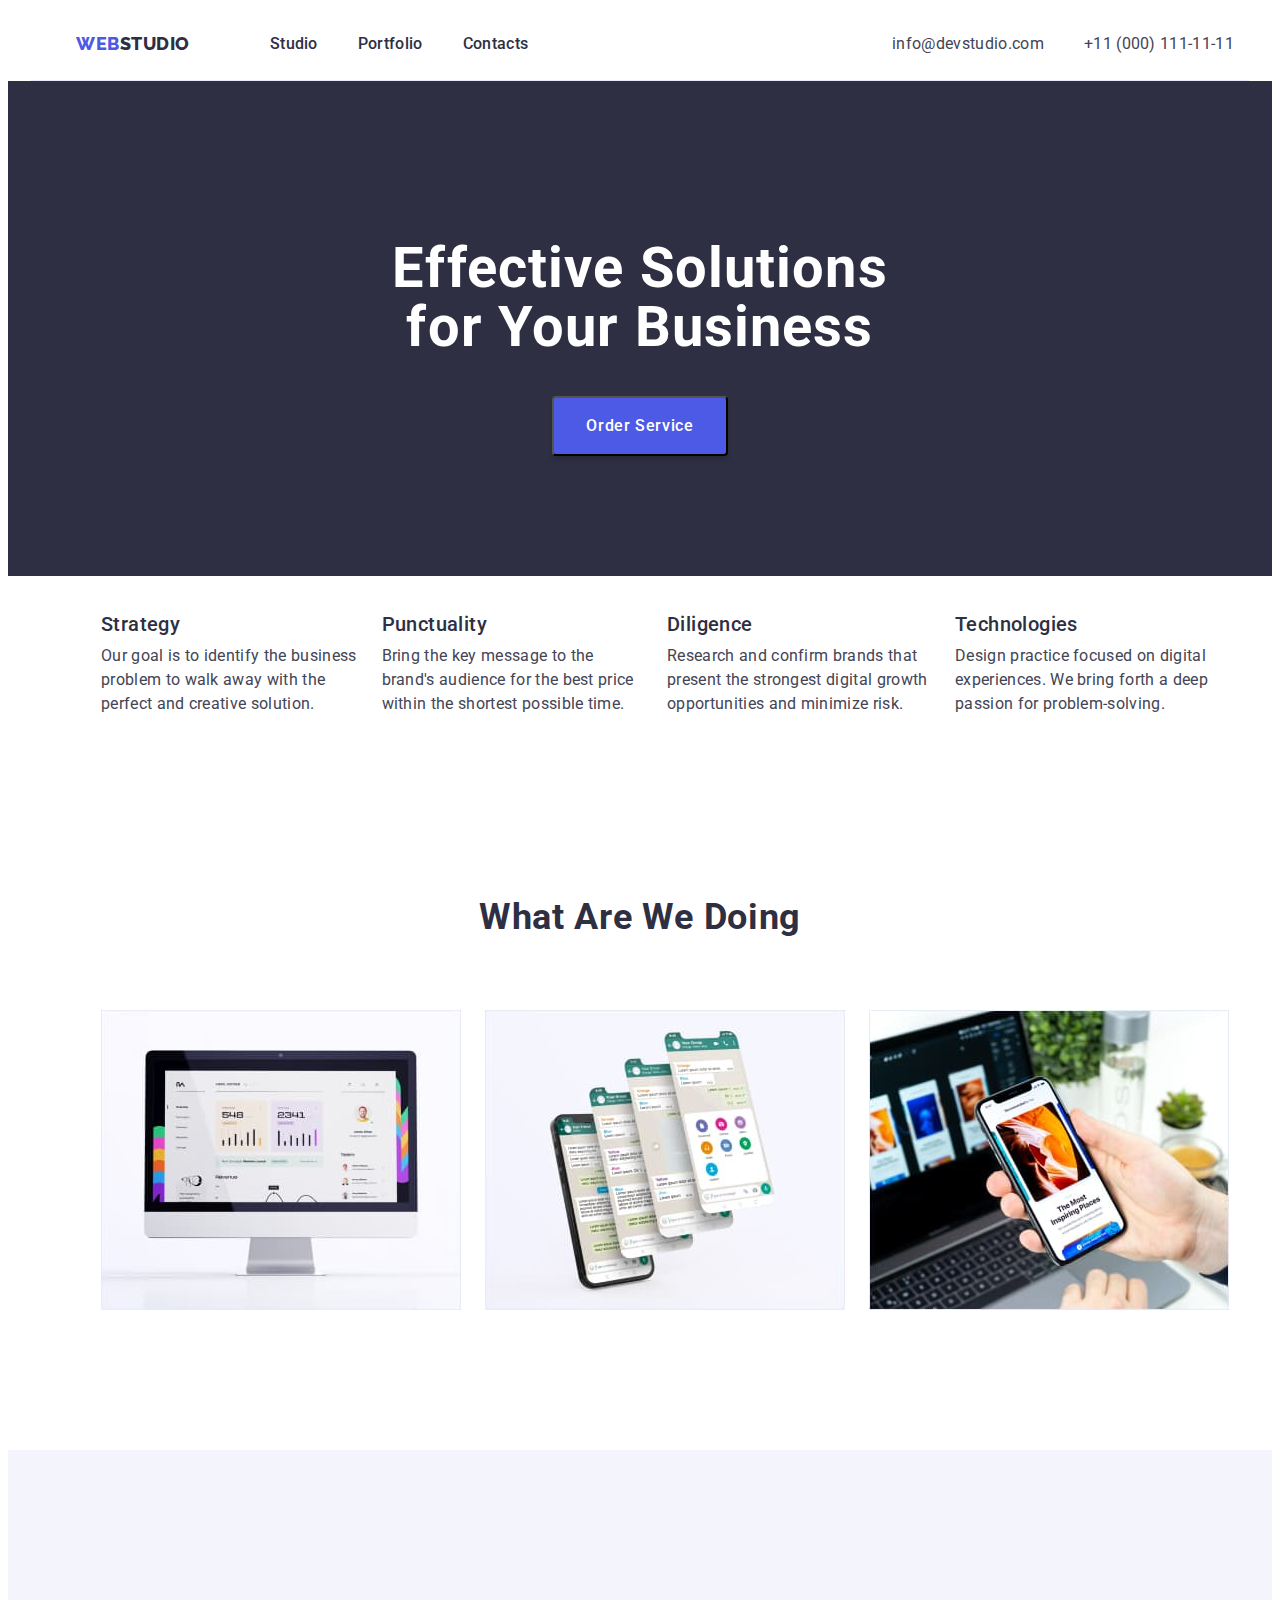
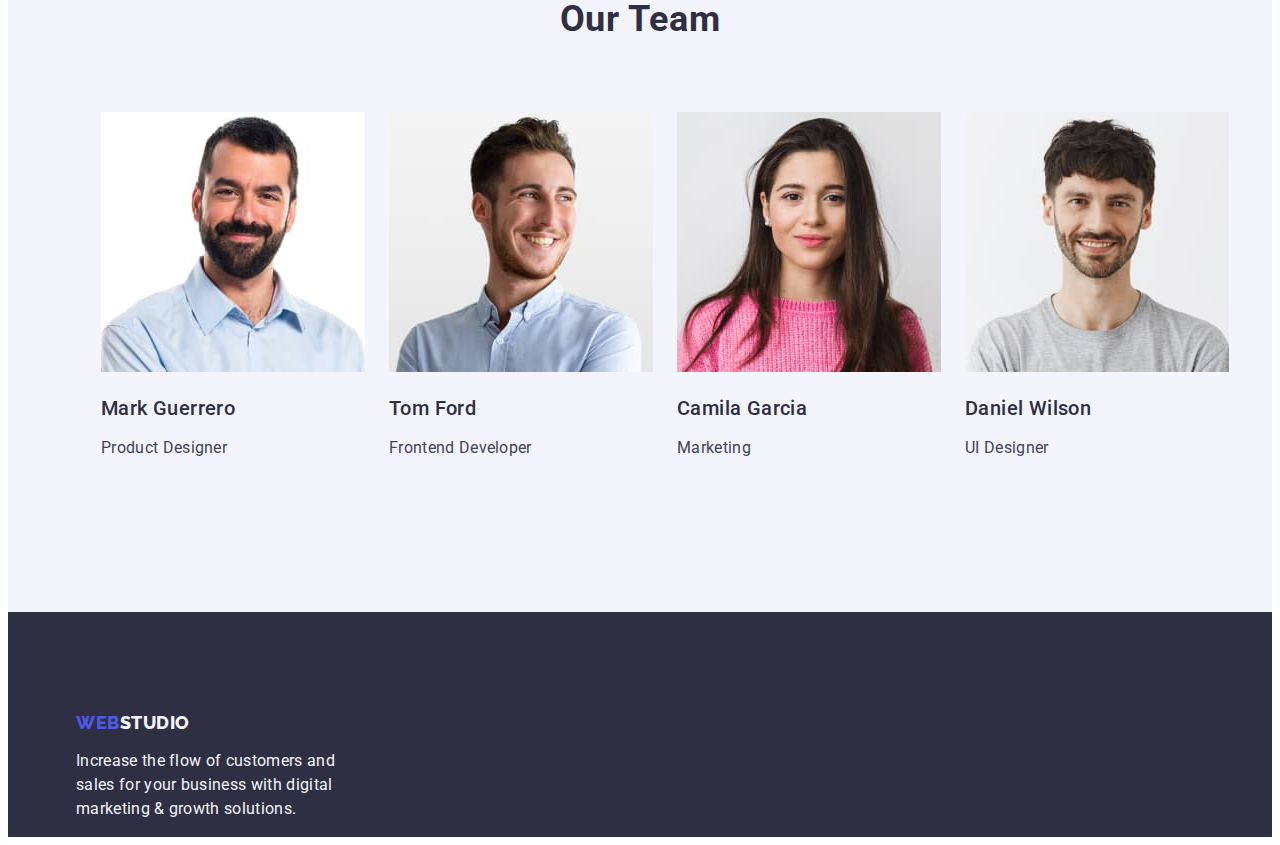
==== index.html @ c5f3b1f4 "Update" ====
<!DOCTYPE html>
<html lang="en">
  <head>
    <meta charset="UTF-8" />
    <meta name="viewport" content="width=device-width, initial-scale=1.0" />
    <link rel="stylesheet" href="./css/styles.css" />
    <link rel="preconnect" href="https://fonts.googleapis.com" />
    <link rel="preconnect" href="https://fonts.gstatic.com" crossorigin />
    <link
      href="https://fonts.googleapis.com/css2?family=Raleway:wght@800&family=Roboto:wght@400;500;700;900&display=swap"
      rel="stylesheet"
    />
    <link
      rel="stylesheet"
      href="https://cdnjs.cloudflare.com/ajax/libs/modern-normalize/2.0.0/modern-normalize.css"
      integrity="sha512-gA2Bvu0/hw4oj0Lp8ZHjK+o3S4BE5m8d/wNVy6ktKLhHKPpWLQwv9ixzuWirWOakoJqlBdePq2NhoCaUOQ5npQ=="
      crossorigin="anonymous"
      referrerpolicy="no-referrer"
    />
    <title>Document</title>
  </head>
  <body>
    <header>
      <div class="container first-area">
        <div class="part-navlinks">
          <a class="logo" href="./index.html"
            >WEB<span class="logo-part">STUDIO</span></a
          >
          <nav>
            <ul class="navlinks-list">
              <li class="navlinks-items-list">
                <a class="navlinks" href="./index.html">Studio</a>
              </li>
              <li class="navlinks-items-list">
                <a class="navlinks" href="./portfolio.html">Portfolio</a>
              </li>
              <li class="navlinks-items-list">
                <a class="navlinks" href="#">Contacts</a>
              </li>
            </ul>
          </nav>
        </div>
        <div class="part-contact-links">
          <ul class="contacts-list">
            <li>
              <a class="contacts" href="mailto:info@devstudio.com"
                >info@devstudio.com</a
              >
            </li>
            <li>
              <a class="contacts" href="tel:+11(000)111-11-11"
                >+11 (000) 111-11-11</a
              >
            </li>
          </ul>
        </div>
      </div>
    </header>
    <main>
      <section class="first-section section">
        <div class="container button-container">
          <h1 class="first-heading">Effective Solutions for Your Business</h1>
          <button type="button" class="order">Order Service</button>
        </div>
      </section>
      <section>
        <div class="container">
          <ul class="block-description">
            <li class="description-item">
              <h3 class="third-heading">Strategy</h3>
              <p class="description">
                Our goal is to identify the business problem to walk away with
                the perfect and creative solution.
              </p>
            </li>
            <li class="description-item">
              <h3 class="third-heading">Punctuality</h3>
              <p class="description">
                Bring the key message to the brand's audience for the best price
                within the shortest possible time.
              </p>
            </li>
            <li class="description-item">
              <h3 class="third-heading">Diligence</h3>
              <p class="description">
                Research and confirm brands that present the strongest digital
                growth opportunities and minimize risk.
              </p>
            </li>
            <li class="description-item">
              <h3 class="third-heading">Technologies</h3>
              <p class="description">
                Design practice focused on digital experiences. We bring forth a
                deep passion for problem-solving.
              </p>
            </li>
          </ul>
        </div>
      </section>
      <section class="second-section section">
        <div class="container">
          <h2 class="second-heading">What are we doing</h2>
          <ul class="images-section">
            <li class="images-section-item">
              <img
                src="./images/img1.jpg"
                width="360"
                height="300"
                alt="Monitor, display screen"
              />
            </li>
            <li class="images-section-item">
              <img
                src="./images/img2.jpg"
                width="360"
                height="300"
                alt="Aplication on the phone"
              />
            </li>
            <li class="images-section-item">
              <img
                src="./images/img3.jpg"
                width="360"
                height="300"
                alt="Working with laptop and phone"
              />
            </li>
          </ul>
        </div>
      </section>
      <section class="third-section section">
        <div class="container">
          <h2 class="second-heading">Our Team</h2>
          <ul class="images-section">
            <li class="images-section-item2">
              <img
                src="./images/img4.jpg"
                width="264"
                height="260"
                alt="Mark Guerrero Product Designer"
              />
              <h3 class="third-heading">Mark Guerrero</h3>
              <p class="job-position">Product Designer</p>
            </li>
            <li class="images-section-item2">
              <img
                src="./images/img5.jpg"
                width="264"
                height="260"
                alt="Tom Ford Frontend Developer"
              />
              <h3 class="third-heading">Tom Ford</h3>
              <p class="job-position">Frontend Developer</p>
            </li>
            <li class="images-section-item2">
              <img
                src="./images/img6.jpg"
                width="264"
                height="260"
                alt="Camila Garcia Marketing"
              />
              <h3 class="third-heading">Camila Garcia</h3>
              <p class="job-position">Marketing</p>
            </li>
            <li class="images-section-item2">
              <img
                src="./images/img7.jpg"
                width="264"
                height="260"
                alt="Daniel Wilson UI Designer"
              />
              <h3 class="third-heading">Daniel Wilson</h3>
              <p class="job-position">UI Designer</p>
              <p></p>
            </li>
          </ul>
        </div>
      </section>
    </main>
    <footer class="down">
      <div class="container footer-container">
        <a class="logo" href="./index.html"
          >WEB<span class="logo-down">STUDIO</span></a
        >
        <p class="credo">
          Increase the flow of customers and sales for your business with
          digital marketing & growth solutions.
        </p>
      </div>
    </footer>
  </body>
</html>
---- css/styles.css ----
:root {
  --iris: #4d5ae5;
  --cloud: #f4f4fd;
  --cornflover: #e7e9fc;
  --ocean: #404bbf;
  --slate: #434455;
  --navyblue: #2e2f42;
  --white: #fff;
}
body {
  font-family: Roboto, sans-serif;
  color: var(--navyblue, #2e2f42);
  font-weight: 400;
}
.container {
  max-width: 1158px;
  margin-inline: auto;
  padding-inline: 15px;
}
.section {
  padding-top: 120px;
  padding-bottom: 120px;
}
.credo {
  color: var(--cloud, #f4f4fd);
  font-size: 16px;
  line-height: 1.5;
  letter-spacing: 0.32px;
  background-color: var(--navyblue, #2e2f42);
}
.filtr {
  font-weight: 500;
  font-size: 16px;
  letter-spacing: 0.64px;
  line-height: 1.5;
  font-style: normal;
  color: var(--iris, #4d5ae5);
  text-align: center;
  background-color: var(--cloud, #f4f4fd);
  border-radius: 4px;
  border: 1px solid var(--cornflover, #e7e9fc);
  text-align: center;
  font-family: inherit;
}
.filtr:hover,
.filtr:focus {
  font-weight: 500;
  font-size: 16px;
  letter-spacing: 0.64px;
  line-height: 1.5;
  font-style: normal;
  color: var(--white, #fff);
  text-align: center;
  background-color: var(--ocean, #404bbf);
  border-radius: 4px;
  border: 1px solid var(--cornflover, #e7e9fc);
  text-align: center;
}
.contacts {
  font-size: 16px;
  font-style: normal;
  line-height: 1.5;
  letter-spacing: 0.32px;
  color: var(--slate, #434455);
  text-decoration: none;
  justify-content: space-between;
}
.contacts:hover,
.contacts:focus {
  color: var(--ocean, #404bbf);
}
.logo {
  font-family: Raleway, sans-serif;
  font-weight: 800;
  text-decoration: none;
  font-style: normal;
  line-height: 1.116;
  letter-spacing: 0.54px;
  text-transform: uppercase;
  font-size: 18px;
  color: var(--iris, #4d5ae5);
  margin-left: 0px;
}
.logo:hover,
.logo:focus {
  color: var(--iris, #4d5ae5);
}
.navlinks {
  font-size: 16px;
  font-style: normal;
  font-weight: 500;
  line-height: 1.5;
  letter-spacing: 0.32px;
  text-decoration: none;
  color: var(--navyblue, #2e2f42);
  padding-top: 24px;
  padding-bottom: 24px;
}
.navlinks:hover,
.navlinks:focus {
  color: var(--iris, #4d5ae5);
}
.main-links {
  text-decoration: none;
}
.description,
.job-position,
.section1 {
  font-size: 16px;
  line-height: 1.5;
  letter-spacing: 0.32px;
  color: var(--slate, #434455);
}
.description {
  margin-top: 0px;
}
.order {
  background-color: var(--iris, #4d5ae5);
  color: var(--white, #fff);
  font-family: Roboto;
  font-size: 16px;
  font-style: normal;
  font-weight: 500;
  line-height: 1.5;
  letter-spacing: 0.64px;
  padding: 16px 32px;
  border-radius: 4px;
  box-shadow: 0px 4px 4px 0px rgba(0, 0, 0, 0.15);
  gap: 10px;
}
.order:hover {
  background-color: var(--ocean, #404bbf);
}
.third-heading {
  font-size: 20px;
  font-style: normal;
  font-weight: 500;
  line-height: 1.2;
  letter-spacing: 0.4px;
  /*hejka, w Figmie mamy headery nych kart wpisane jako Header 3 czy musimy to zmienić?*/
  color: var(--navyblue, #2e2f42);
  margin-bottom: 0px;
}
.second-heading {
  font-size: 36px;
  font-style: normal;
  font-weight: 700;
  line-height: 1.11;
  letter-spacing: 0.72px;
  text-transform: capitalize;
  display: flex;
  justify-content: center;
  margin-bottom: 72px;
}
.first-heading {
  color: var(--white, #fff);
  font-size: 56px;
  font-style: normal;
  font-weight: 700;
  line-height: 1.07;
  letter-spacing: 0.02em;
}
button {
  cursor: pointer;
}
.logo-part {
  color: var(--navyblue, #2e2f42);
}
.logo-down {
  color: var(--cloud, #f4f4fd);
}
.logo-part:hover,
.logo-part:focus,
.logo-down:hover,
.logo-down:focus {
  color: var(--iris, #4d5ae5);
}

.first-section {
  background-color: var(--navyblue, #2e2f42);
}
.second-section {
  background-color: var(--white, #fff);
}
.third-section {
  background-color: var(--cloud, #f4f4fd);
}
.down {
  background-color: var(--navyblue, #2e2f42);
}
.paragrafs {
  color: var(--slate, #434455);
  font-family: inherit;
  font-size: 16px;
  font-style: normal;
  font-weight: inherit;
  line-height: 1.5;
  letter-spacing: 0.32px;
}
.first-area {
  height: 72px;
  border-bottom: 1px solid var(--cornflower, #e7e9fc);
  background: var(--white, #fff);
  display: flex;
  justify-content: space-between;
  padding-left: 45px;
}
ul {
  list-style: none;
  display: flex;
  flex-wrap: wrap;
}
.part-navlinks,
.part-contact-links {
  display: flex;
  align-items: center;
}

.navlinks-list {
}

.navlinks:first-child {
  margin-left: 76px;
  margin-right: 40px;
}
.navlinks:last-child {
  margin-left: 40px;
  margin-right: auto;
}
.contacts:last-child {
  margin-left: 40px;
  margin-right: 0px;
}
.button-container {
  display: flex;
  flex-wrap: wrap;
  flex-direction: column;
  align-items: center;
  justify-content: center;
}
.first-heading {
  max-width: 496px;
  text-align: center;
}
.description-item {
  max-width: 264px;
  display: flex;
  flex-direction: column;
  gap: 8px;
}
.block-description {
  column-gap: 24px;
  flex-wrap: nowrap;
}
.block-description:first-child {
  margin-left: 0px;
}
.block-description:last-child {
  margin-right: 0px;
}
.images-section {
  display: flex;
  flex-wrap: nowrap;
}
.images-section-item:first-child {
  margin-left: 0px;
  margin-right: 24px;
}
.images-section-item:last-child {
  margin-right: 0px;
  margin-left: 24px;
}
.third-section > .second-heading {
  display: flex;
  justify-content: center;
}
.images-section2 {
  display: flex;
  flex-wrap: nowrap;
  row-gap: 24px;
  align-items: center;
  flex-direction: row;
}
.images-section-item2 {
  flex-basis: calc((100%-24px) / 3);
}
.images-section-item2:first-child {
  margin-left: 0px;
  margin-right: 24px;
}
.images-section-item2:nth-child(3) {
  margin-left: 24px;
}
.images-section-item2:last-child {
  margin-right: 0px;
  margin-left: 24px;
}
.footer-container {
  display: flex;
  flex-direction: column;
  justify-content: flex-start;
  padding-left: 45px;
}
.footer-container > .logo {
  margin-top: 101.5px;
  gap: 17.5px;
}
.footer-container > .credo {
  max-width: 264px;
}
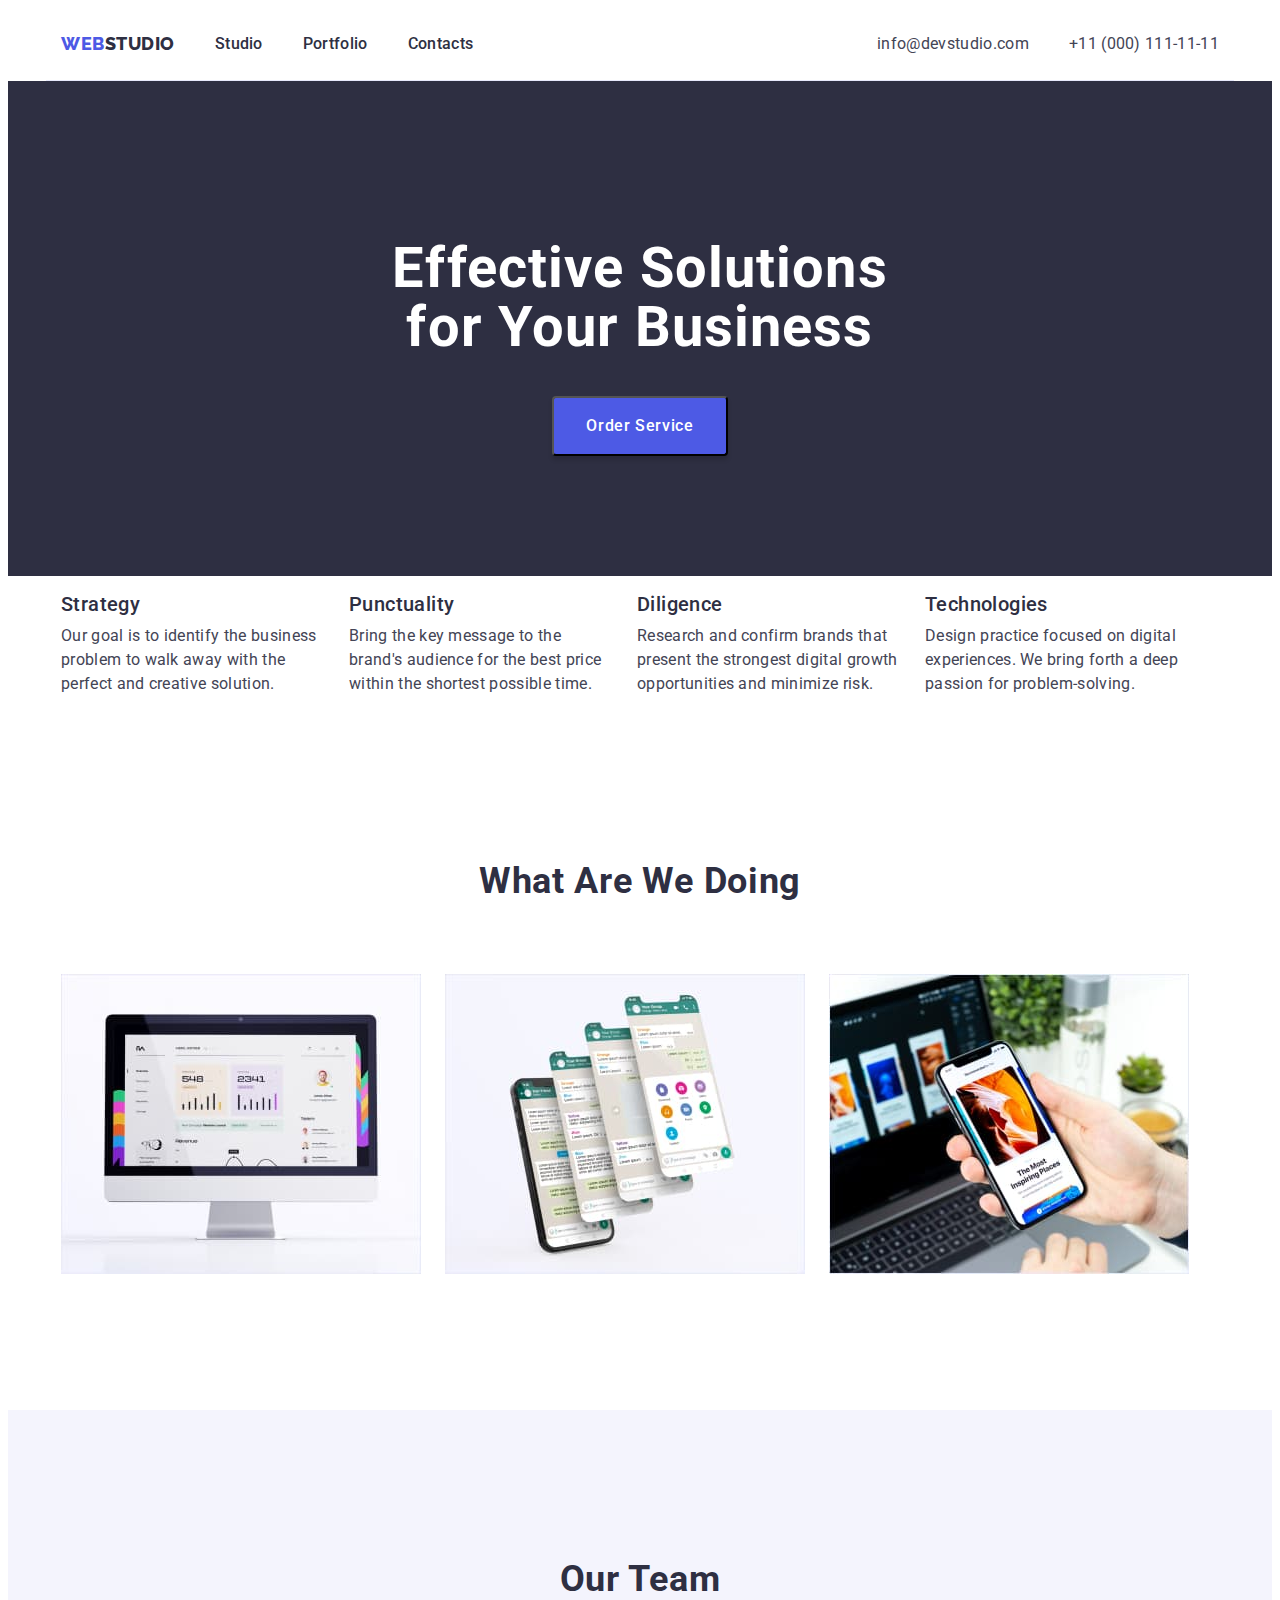
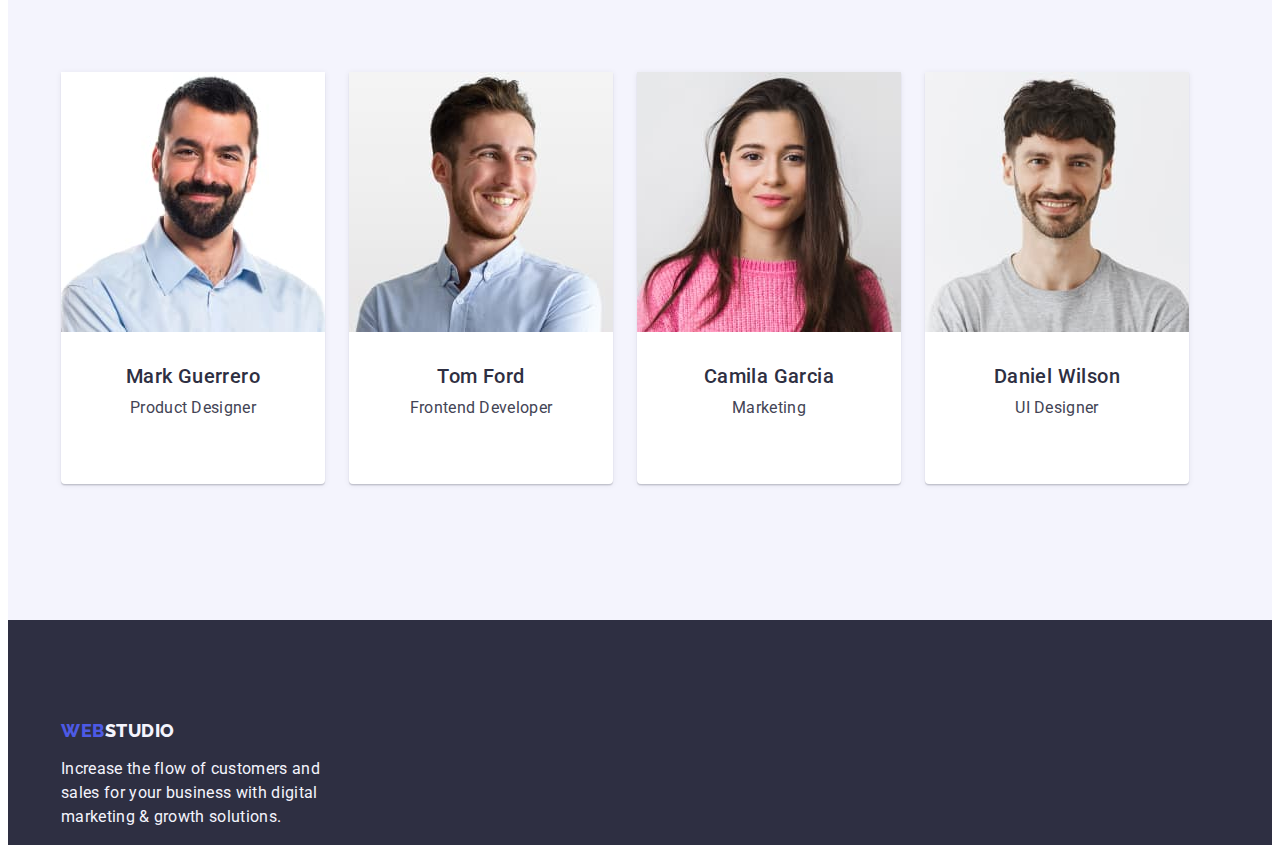
==== commit 45b29a7c: "Update testing" ====
--- a/index.html
+++ b/index.html
@@ -139,8 +139,10 @@
                 height="260"
                 alt="Mark Guerrero Product Designer"
               />
-              <h3 class="third-heading">Mark Guerrero</h3>
-              <p class="job-position">Product Designer</p>
+              <div class="down-description">
+                <h3 class="third-heading">Mark Guerrero</h3>
+                <p class="job-position">Product Designer</p>
+              </div>
             </li>
             <li class="images-section-item2">
               <img
@@ -149,8 +151,10 @@
                 height="260"
                 alt="Tom Ford Frontend Developer"
               />
-              <h3 class="third-heading">Tom Ford</h3>
-              <p class="job-position">Frontend Developer</p>
+              <div class="down-description">
+                <h3 class="third-heading">Tom Ford</h3>
+                <p class="job-position">Frontend Developer</p>
+              </div>
             </li>
             <li class="images-section-item2">
               <img
@@ -159,8 +163,10 @@
                 height="260"
                 alt="Camila Garcia Marketing"
               />
-              <h3 class="third-heading">Camila Garcia</h3>
-              <p class="job-position">Marketing</p>
+              <div class="down-description">
+                <h3 class="third-heading">Camila Garcia</h3>
+                <p class="job-position">Marketing</p>
+              </div>
             </li>
             <li class="images-section-item2">
               <img
@@ -169,8 +175,10 @@
                 height="260"
                 alt="Daniel Wilson UI Designer"
               />
-              <h3 class="third-heading">Daniel Wilson</h3>
-              <p class="job-position">UI Designer</p>
+              <div class="down-description">
+                <h3 class="third-heading">Daniel Wilson</h3>
+                <p class="job-position">UI Designer</p>
+              </div>
               <p></p>
             </li>
           </ul>
--- a/css/styles.css
+++ b/css/styles.css
@@ -41,6 +41,18 @@
   border: 1px solid var(--cornflover, #e7e9fc);
   text-align: center;
   font-family: inherit;
+  border-radius: 4px;
+  padding: 12px 24px;
+  margin-inline: 24px;
+}
+.filtr-list {
+  margin-bottom: 72px;
+}
+.filtr-list:first-child {
+  margin-left: 0px;
+}
+.filtr-list:last-child {
+  margin-right: 0px;
 }
 .filtr:hover,
 .filtr:focus {
@@ -102,6 +114,7 @@
 }
 .main-links {
   text-decoration: none;
+  max-width: 360px;
 }
 .description,
 .job-position,
@@ -111,8 +124,14 @@
   letter-spacing: 0.32px;
   color: var(--slate, #434455);
 }
+.job-position {
+  margin-top: 0px;
+  margin-bottom: 0px;
+  /*text-align: center;*/
+}
 .description {
   margin-top: 0px;
+  margin-bottom: 0px;
 }
 .order {
   background-color: var(--iris, #4d5ae5);
@@ -140,6 +159,8 @@
   /*hejka, w Figmie mamy headery nych kart wpisane jako Header 3 czy musimy to zmienić?*/
   color: var(--navyblue, #2e2f42);
   margin-bottom: 0px;
+  margin-top: 0px;
+  /*text-align: center;*/
 }
 .second-heading {
   font-size: 36px;
@@ -203,12 +224,12 @@
   background: var(--white, #fff);
   display: flex;
   justify-content: space-between;
-  padding-left: 45px;
 }
 ul {
   list-style: none;
   display: flex;
   flex-wrap: wrap;
+  padding-inline-start: 0px;
 }
 .part-navlinks,
 .part-contact-links {
@@ -282,7 +303,18 @@
   flex-direction: row;
 }
 .images-section-item2 {
-  flex-basis: calc((100%-24px) / 3);
+  display: flex;
+  flex-direction: column;
+  align-items: center;
+  gap: 32px;
+  padding-top: 0px;
+  justify-content: flex-start;
+  padding-bottom: 0px;
+  border-radius: 0px 0px 4px 4px;
+  background: var(--white, #fff);
+  box-shadow: 0px 2px 1px 0px rgba(46, 47, 66, 0.08),
+    0px 1px 1px 0px rgba(46, 47, 66, 0.16),
+    0px 1px 6px 0px rgba(46, 47, 66, 0.08);
 }
 .images-section-item2:first-child {
   margin-left: 0px;
@@ -299,7 +331,6 @@
   display: flex;
   flex-direction: column;
   justify-content: flex-start;
-  padding-left: 45px;
 }
 .footer-container > .logo {
   margin-top: 101.5px;
@@ -308,3 +339,43 @@
 .footer-container > .credo {
   max-width: 264px;
 }
+.no-visible-header:not(:focus):not(:active) {
+  clip: rect(0 0 0 0);
+  clip-path: inset(100%);
+  height: 1px;
+  overflow: hidden;
+  position: absolute;
+  white-space: nowrap;
+  width: 1px;
+}
+.button-list {
+  display: flex;
+  align-items: flex-start;
+  justify-content: center;
+}
+.main-links-list {
+  display: flex;
+  align-items: flex-start;
+  flex-direction: row;
+  flex-wrap: wrap;
+  column-gap: 24px;
+}
+.main-links-item:nth-child(1n + 3) {
+  margin-left: 0px;
+}
+.main-links-item {
+  flex-basis: calc((100%-24px) / 3);
+}
+.main-links-item:nth-child(-n + 6) {
+  margin-bottom: 48px;
+}
+.down-description {
+  display: flex;
+  flex-direction: column;
+  justify-content: center;
+  align-items: center;
+  gap: 8px;
+}
+img {
+  display: block;
+}
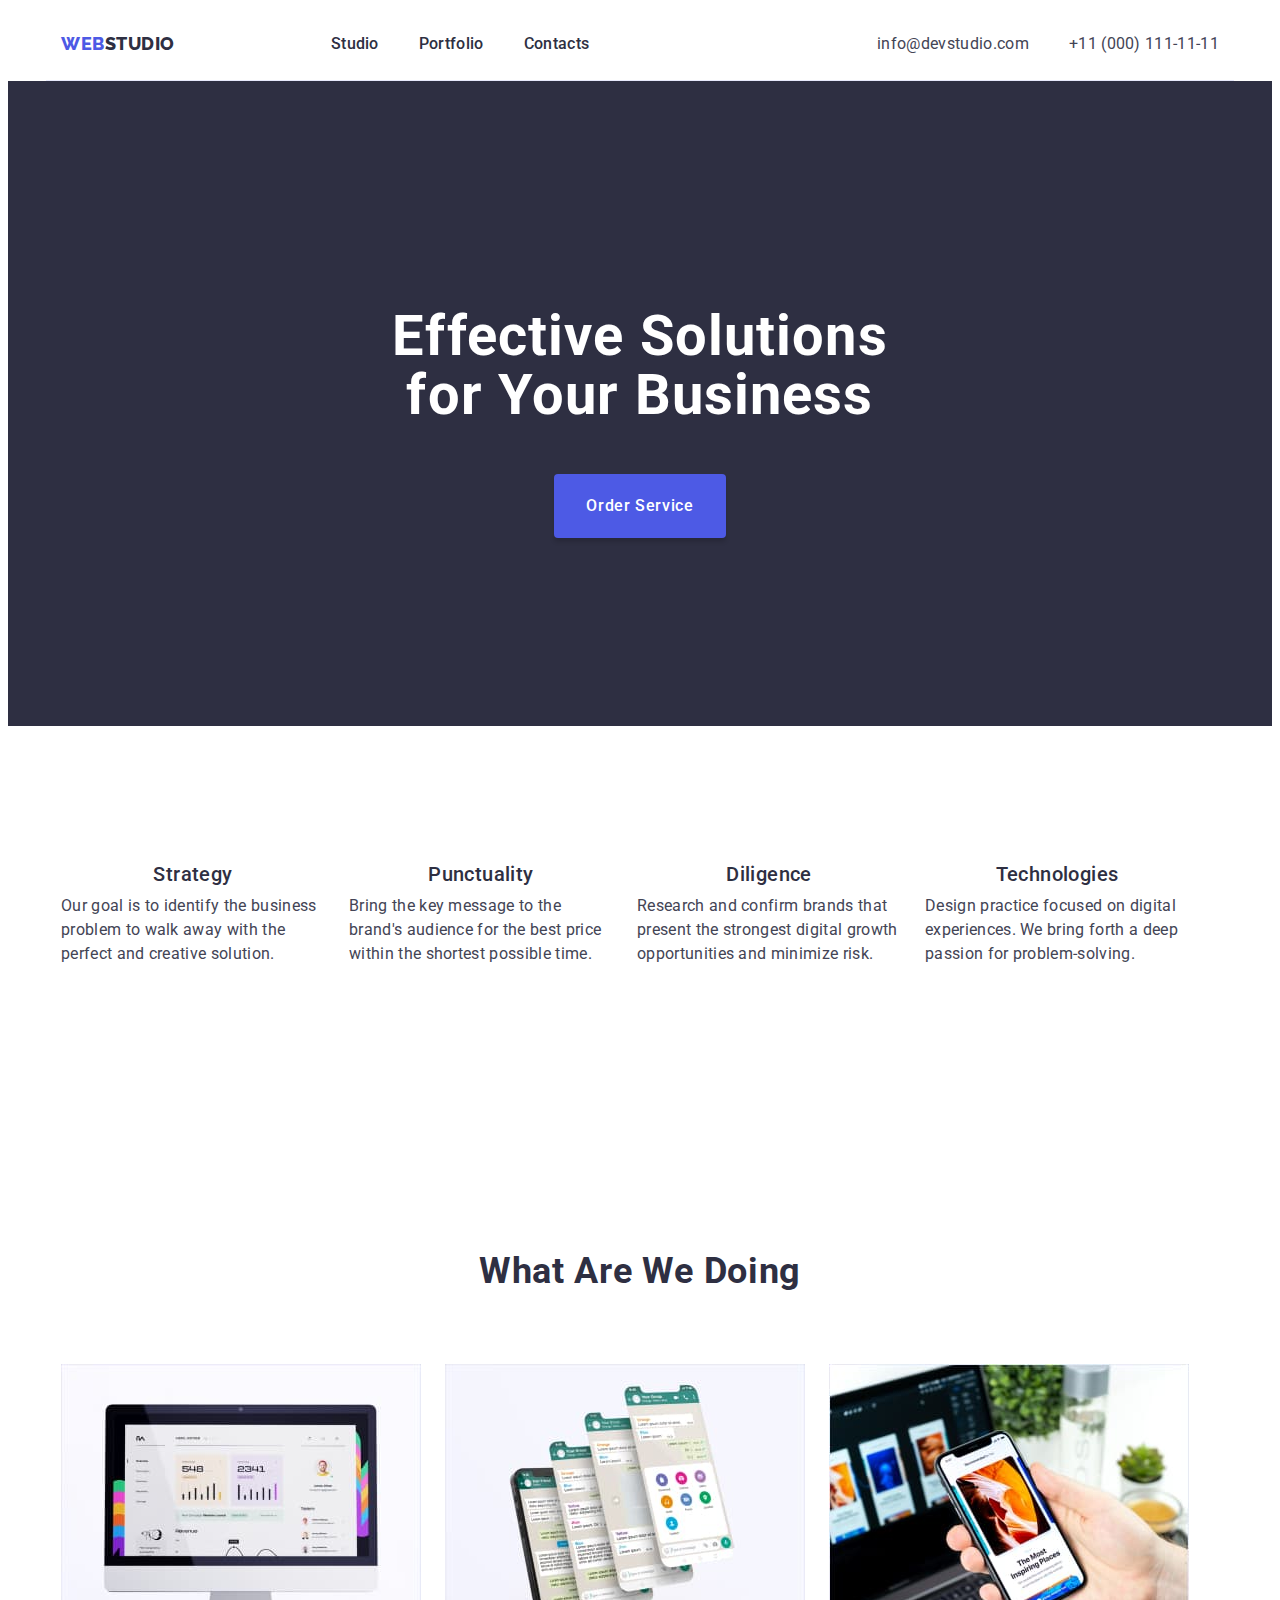
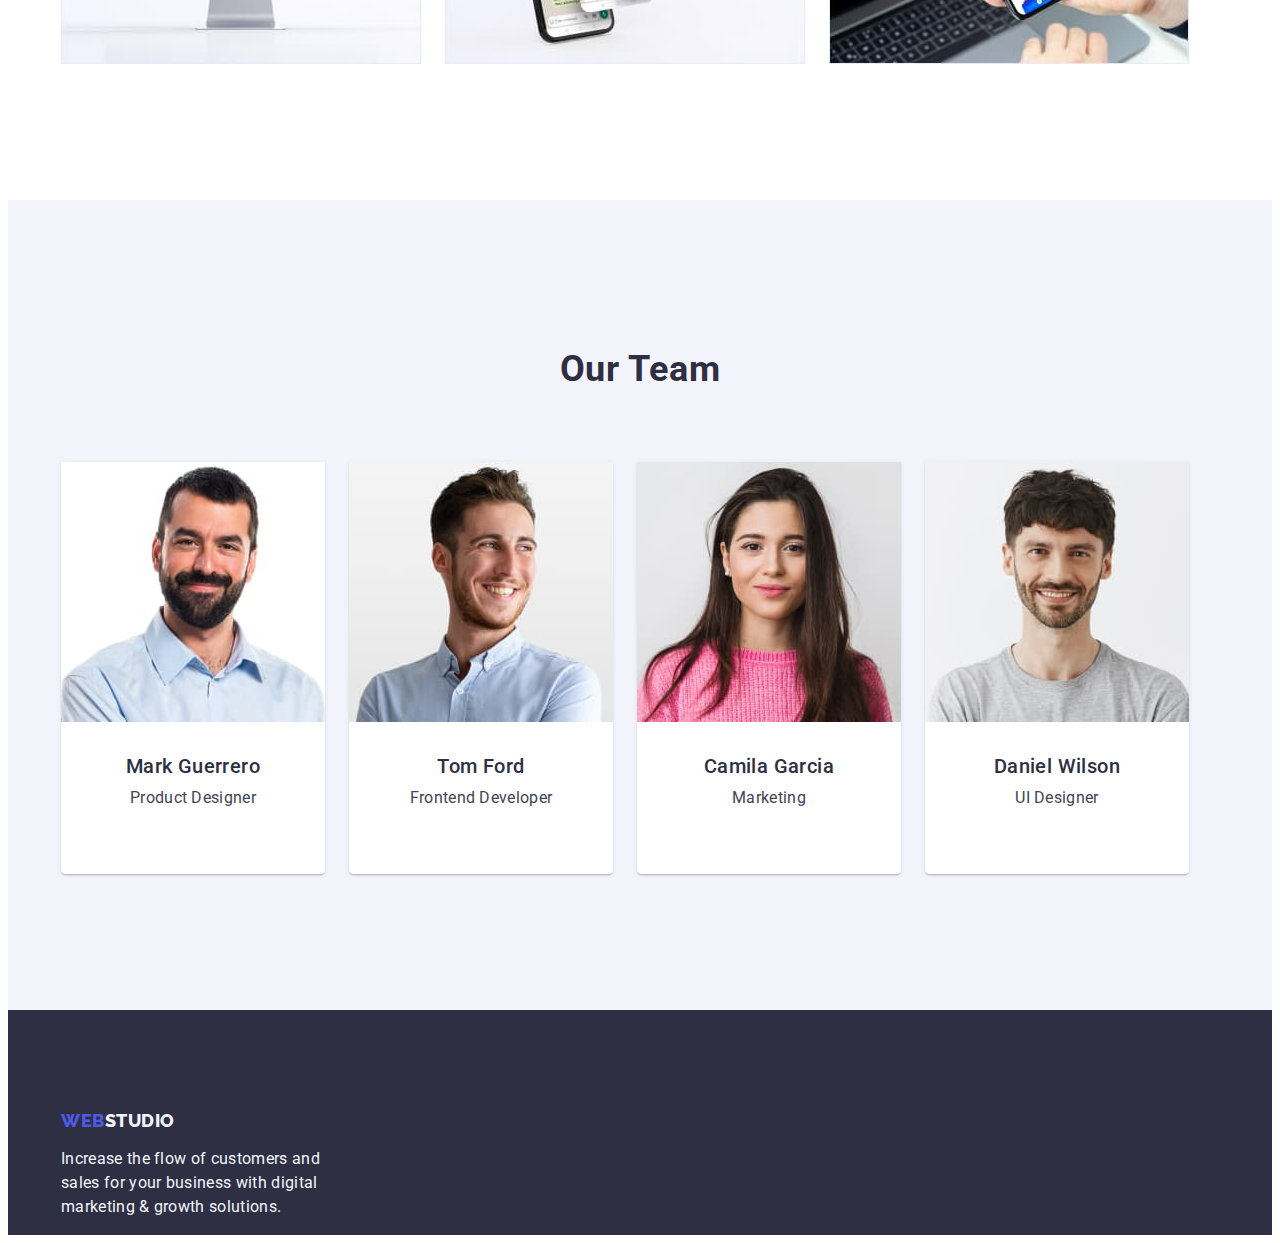
==== commit e99e5e40: "Update 2.0" ====
--- a/index.html
+++ b/index.html
@@ -3,6 +3,13 @@
   <head>
     <meta charset="UTF-8" />
     <meta name="viewport" content="width=device-width, initial-scale=1.0" />
+    <link
+      rel="stylesheet"
+      href="https://cdnjs.cloudflare.com/ajax/libs/modern-normalize/2.0.0/modern-normalize.css"
+      integrity="sha512-gA2Bvu0/hw4oj0Lp8ZHjK+o3S4BE5m8d/wNVy6ktKLhHKPpWLQwv9ixzuWirWOakoJqlBdePq2NhoCaUOQ5npQ=="
+      crossorigin="anonymous"
+      referrerpolicy="no-referrer"
+    />
     <link rel="stylesheet" href="./css/styles.css" />
     <link rel="preconnect" href="https://fonts.googleapis.com" />
     <link rel="preconnect" href="https://fonts.gstatic.com" crossorigin />
@@ -10,23 +17,16 @@
       href="https://fonts.googleapis.com/css2?family=Raleway:wght@800&family=Roboto:wght@400;500;700;900&display=swap"
       rel="stylesheet"
     />
-    <link
-      rel="stylesheet"
-      href="https://cdnjs.cloudflare.com/ajax/libs/modern-normalize/2.0.0/modern-normalize.css"
-      integrity="sha512-gA2Bvu0/hw4oj0Lp8ZHjK+o3S4BE5m8d/wNVy6ktKLhHKPpWLQwv9ixzuWirWOakoJqlBdePq2NhoCaUOQ5npQ=="
-      crossorigin="anonymous"
-      referrerpolicy="no-referrer"
-    />
+
     <title>Document</title>
   </head>
   <body>
-    <header>
-      <div class="container first-area">
-        <div class="part-navlinks">
+    <header class="container top-header">
+        <nav class="part-navlinks">
           <a class="logo" href="./index.html"
             >WEB<span class="logo-part">STUDIO</span></a
           >
-          <nav>
+          <menu class="main-menu">
             <ul class="navlinks-list">
               <li class="navlinks-items-list">
                 <a class="navlinks" href="./index.html">Studio</a>
@@ -38,9 +38,9 @@
                 <a class="navlinks" href="#">Contacts</a>
               </li>
             </ul>
+            </menu>
           </nav>
-        </div>
-        <div class="part-contact-links">
+        <address class="part-contact-links">
           <ul class="contacts-list">
             <li>
               <a class="contacts" href="mailto:info@devstudio.com"
@@ -53,7 +53,7 @@
               >
             </li>
           </ul>
-        </div>
+        </address>
       </div>
     </header>
     <main>
@@ -63,7 +63,7 @@
           <button type="button" class="order">Order Service</button>
         </div>
       </section>
-      <section>
+      <section class="other-section ">
         <div class="container">
           <ul class="block-description">
             <li class="description-item">
@@ -131,7 +131,7 @@
       <section class="third-section section">
         <div class="container">
           <h2 class="second-heading">Our Team</h2>
-          <ul class="images-section">
+          <ul class="job-images-section">
             <li class="images-section-item2">
               <img
                 src="./images/img4.jpg"
--- a/css/styles.css
+++ b/css/styles.css
@@ -92,6 +92,7 @@
   font-size: 18px;
   color: var(--iris, #4d5ae5);
   margin-left: 0px;
+  margin-right: 76px;
 }
 .logo:hover,
 .logo:focus {
@@ -116,6 +117,7 @@
   text-decoration: none;
   max-width: 360px;
 }
+
 .description,
 .job-position,
 .section1 {
@@ -124,10 +126,14 @@
   letter-spacing: 0.32px;
   color: var(--slate, #434455);
 }
+.main-menu {
+  display: flex;
+  gap: 40px;
+}
 .job-position {
   margin-top: 0px;
   margin-bottom: 0px;
-  /*text-align: center;*/
+  text-align: center;
 }
 .description {
   margin-top: 0px;
@@ -141,11 +147,18 @@
   font-style: normal;
   font-weight: 500;
   line-height: 1.5;
+  display: flex;
+  flex-direction: row;
+  flex-wrap: nowrap;
+  justify-content: center;
+  align-items: center;
   letter-spacing: 0.64px;
-  padding: 16px 32px;
+  padding: 32px;
+  border: none;
   border-radius: 4px;
   box-shadow: 0px 4px 4px 0px rgba(0, 0, 0, 0.15);
-  gap: 10px;
+  min-width: 169px;
+  height: 56px;
 }
 .order:hover {
   background-color: var(--ocean, #404bbf);
@@ -158,9 +171,12 @@
   letter-spacing: 0.4px;
   /*hejka, w Figmie mamy headery nych kart wpisane jako Header 3 czy musimy to zmienić?*/
   color: var(--navyblue, #2e2f42);
-  margin-bottom: 0px;
+  margin-bottom: 8px;
   margin-top: 0px;
-  /*text-align: center;*/
+  text-align: center;
+}
+.other-section {
+  padding: 120px 0;
 }
 .second-heading {
   font-size: 36px;
@@ -218,7 +234,7 @@
   line-height: 1.5;
   letter-spacing: 0.32px;
 }
-.first-area {
+.top-header {
   height: 72px;
   border-bottom: 1px solid var(--cornflower, #e7e9fc);
   background: var(--white, #fff);
@@ -236,8 +252,13 @@
   display: flex;
   align-items: center;
 }
+.navlinks-items-list {
+  padding-top: 24px;
+  padding-bottom: 24px;
+}
 
-.navlinks-list {
+.navlinks-items-list:last-child {
+  margin-right: 0px;
 }
 
 .navlinks:first-child {
@@ -248,6 +269,10 @@
   margin-left: 40px;
   margin-right: auto;
 }
+.contacts-links {
+  display: flex;
+  gap: 40px;
+}
 .contacts:last-child {
   margin-left: 40px;
   margin-right: 0px;
@@ -258,6 +283,7 @@
   flex-direction: column;
   align-items: center;
   justify-content: center;
+  gap: 10px;
 }
 .first-heading {
   max-width: 496px;
@@ -267,29 +293,36 @@
   max-width: 264px;
   display: flex;
   flex-direction: column;
-  gap: 8px;
 }
 .block-description {
   column-gap: 24px;
   flex-wrap: nowrap;
-}
-.block-description:first-child {
-  margin-left: 0px;
-}
-.block-description:last-child {
+  display: flex;
+  gap: 24px;
+}
+.description-item:first-child {
+  margin-left: 0px;
+  flex-basis: calc((100%-3 * 24px) / 4);
+}
+.description-item:last-child {
   margin-right: 0px;
 }
 .images-section {
   display: flex;
   flex-wrap: nowrap;
+  gap: 24px;
 }
 .images-section-item:first-child {
   margin-left: 0px;
-  margin-right: 24px;
-}
+}
+
 .images-section-item:last-child {
   margin-right: 0px;
-  margin-left: 24px;
+}
+.job-images-section {
+  display: flex;
+  flex-wrap: nowrap;
+  gap: 24px;
 }
 .third-section > .second-heading {
   display: flex;
@@ -306,9 +339,7 @@
   display: flex;
   flex-direction: column;
   align-items: center;
-  gap: 32px;
   padding-top: 0px;
-  justify-content: flex-start;
   padding-bottom: 0px;
   border-radius: 0px 0px 4px 4px;
   background: var(--white, #fff);
@@ -318,14 +349,9 @@
 }
 .images-section-item2:first-child {
   margin-left: 0px;
-  margin-right: 24px;
-}
-.images-section-item2:nth-child(3) {
-  margin-left: 24px;
 }
 .images-section-item2:last-child {
   margin-right: 0px;
-  margin-left: 24px;
 }
 .footer-container {
   display: flex;
@@ -374,8 +400,11 @@
   flex-direction: column;
   justify-content: center;
   align-items: center;
-  gap: 8px;
+  padding: 32px 16px;
 }
 img {
   display: block;
 }
+.first-section {
+  padding: 188px 0px;
+}
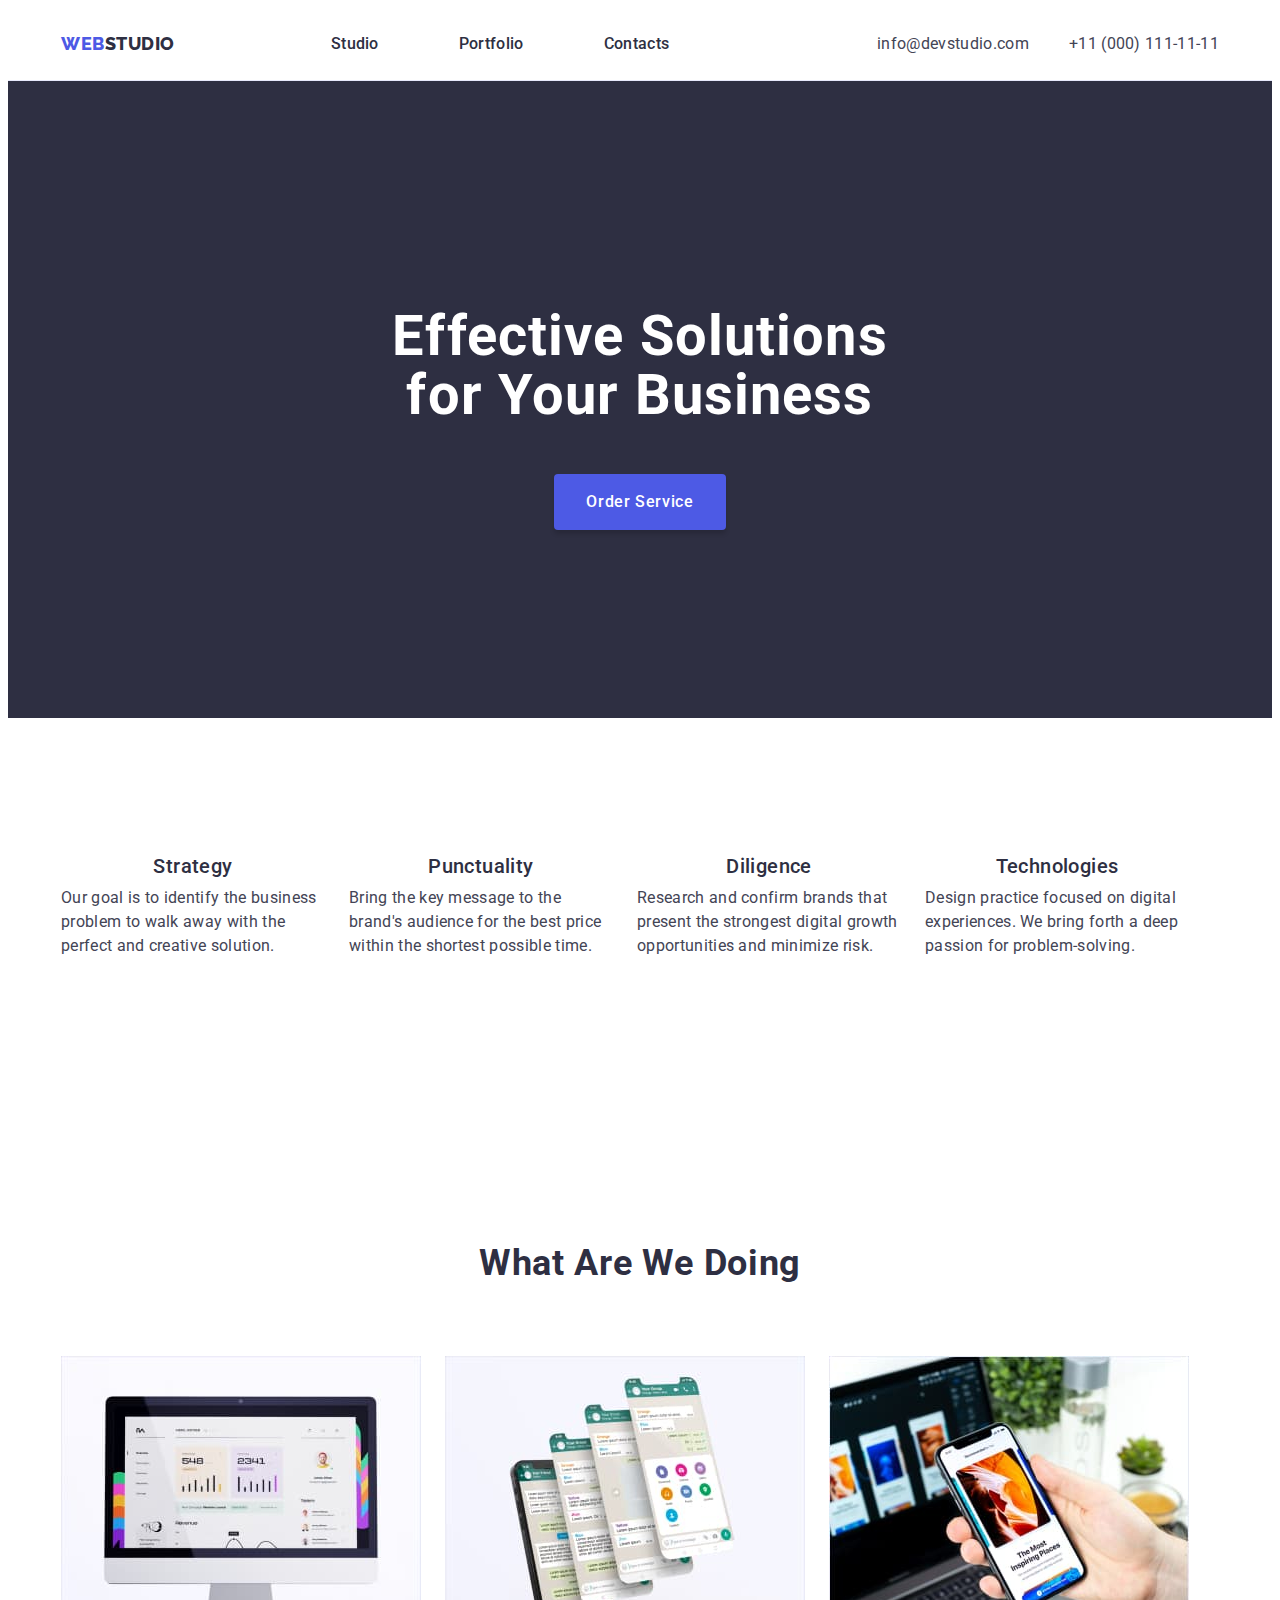
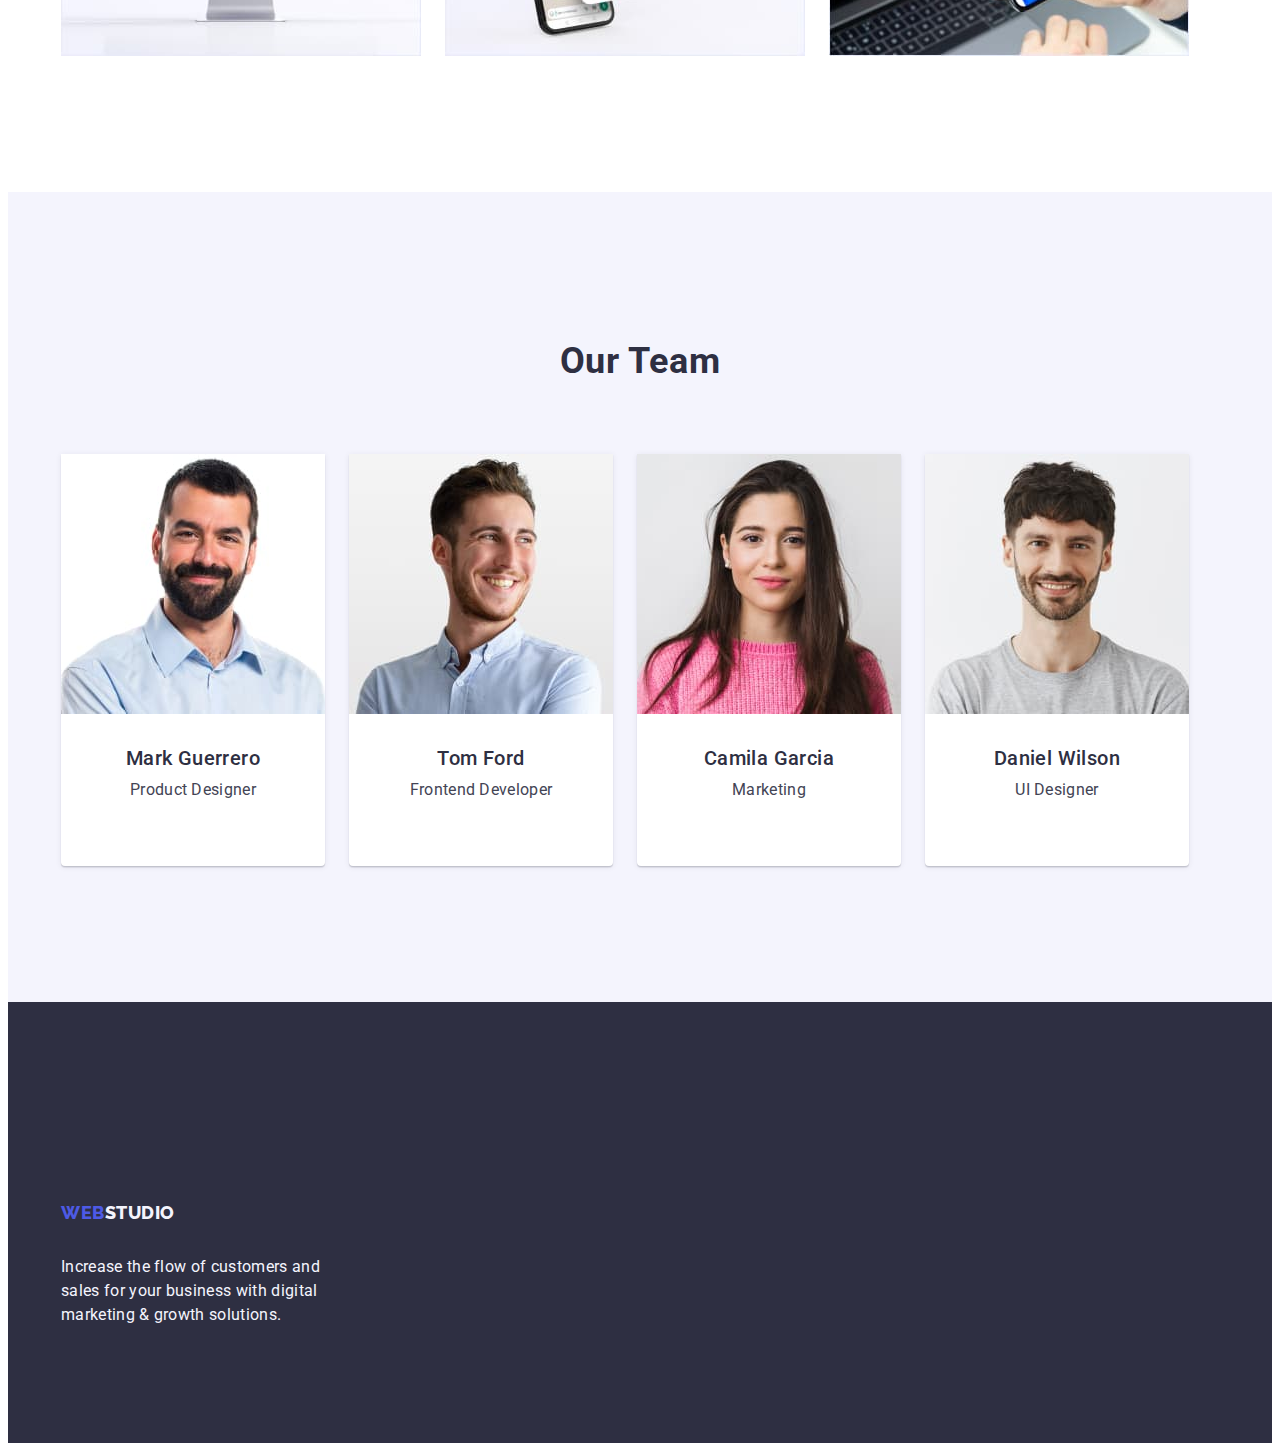
==== commit 35e746f0: "Update 3.0" ====
--- a/index.html
+++ b/index.html
@@ -10,6 +10,10 @@
       crossorigin="anonymous"
       referrerpolicy="no-referrer"
     />
+    <link
+      rel="stylesheet"
+      href="node_modules/modern-normalize/modern-normalize.css"
+    />
     <link rel="stylesheet" href="./css/styles.css" />
     <link rel="preconnect" href="https://fonts.googleapis.com" />
     <link rel="preconnect" href="https://fonts.gstatic.com" crossorigin />
@@ -21,25 +25,24 @@
     <title>Document</title>
   </head>
   <body>
-    <header class="container top-header">
+    <header class="top-header">
+      <div class="container header-container">
         <nav class="part-navlinks">
           <a class="logo" href="./index.html"
             >WEB<span class="logo-part">STUDIO</span></a
           >
-          <menu class="main-menu">
-            <ul class="navlinks-list">
-              <li class="navlinks-items-list">
-                <a class="navlinks" href="./index.html">Studio</a>
-              </li>
-              <li class="navlinks-items-list">
-                <a class="navlinks" href="./portfolio.html">Portfolio</a>
-              </li>
-              <li class="navlinks-items-list">
-                <a class="navlinks" href="#">Contacts</a>
-              </li>
-            </ul>
-            </menu>
-          </nav>
+          <menu class="main-menu navlinks-list">
+            <li class="navlinks-items-list">
+              <a class="navlinks" href="./index.html">Studio</a>
+            </li>
+            <li class="navlinks-items-list">
+              <a class="navlinks" href="./portfolio.html">Portfolio</a>
+            </li>
+            <li class="navlinks-items-list">
+              <a class="navlinks" href="#">Contacts</a>
+            </li>
+          </menu>
+        </nav>
         <address class="part-contact-links">
           <ul class="contacts-list">
             <li>
@@ -63,7 +66,7 @@
           <button type="button" class="order">Order Service</button>
         </div>
       </section>
-      <section class="other-section ">
+      <section class="other-section">
         <div class="container">
           <ul class="block-description">
             <li class="description-item">
@@ -187,7 +190,7 @@
     </main>
     <footer class="down">
       <div class="container footer-container">
-        <a class="logo" href="./index.html"
+        <a class="logo down-logo" href="./index.html"
           >WEB<span class="logo-down">STUDIO</span></a
         >
         <p class="credo">
--- a/css/styles.css
+++ b/css/styles.css
@@ -13,9 +13,9 @@
   font-weight: 400;
 }
 .container {
-  max-width: 1158px;
-  margin-inline: auto;
-  padding-inline: 15px;
+  width: 1158px;
+  margin: 0 auto;
+  padding: 0 15px;
 }
 .section {
   padding-top: 120px;
@@ -80,6 +80,9 @@
 .contacts:hover,
 .contacts:focus {
   color: var(--ocean, #404bbf);
+}
+.down {
+  padding: 100px 0px;
 }
 .logo {
   font-family: Raleway, sans-serif;
@@ -129,6 +132,7 @@
 .main-menu {
   display: flex;
   gap: 40px;
+  list-style-type: none;
 }
 .job-position {
   margin-top: 0px;
@@ -147,13 +151,10 @@
   font-style: normal;
   font-weight: 500;
   line-height: 1.5;
-  display: flex;
-  flex-direction: row;
-  flex-wrap: nowrap;
-  justify-content: center;
-  align-items: center;
+  display: block;
+  text-align: center;
   letter-spacing: 0.64px;
-  padding: 32px;
+  padding: 16px 32px;
   border: none;
   border-radius: 4px;
   box-shadow: 0px 4px 4px 0px rgba(0, 0, 0, 0.15);
@@ -172,6 +173,8 @@
   /*hejka, w Figmie mamy headery nych kart wpisane jako Header 3 czy musimy to zmienić?*/
   color: var(--navyblue, #2e2f42);
   margin-bottom: 8px;
+  padding-top: 0px;
+  padding-bottom: 0px;
   margin-top: 0px;
   text-align: center;
 }
@@ -241,6 +244,12 @@
   display: flex;
   justify-content: space-between;
 }
+.top-header > .container {
+  display: flex;
+  align-items: center;
+  justify-content: space-between;
+}
+
 ul {
   list-style: none;
   display: flex;
@@ -253,8 +262,7 @@
   align-items: center;
 }
 .navlinks-items-list {
-  padding-top: 24px;
-  padding-bottom: 24px;
+  padding: 24px 0;
 }
 
 .navlinks-items-list:last-child {
@@ -269,14 +277,11 @@
   margin-left: 40px;
   margin-right: auto;
 }
-.contacts-links {
+.contacts-list {
   display: flex;
   gap: 40px;
 }
-.contacts:last-child {
-  margin-left: 40px;
-  margin-right: 0px;
-}
+
 .button-container {
   display: flex;
   flex-wrap: wrap;
@@ -295,7 +300,6 @@
   flex-direction: column;
 }
 .block-description {
-  column-gap: 24px;
   flex-wrap: nowrap;
   display: flex;
   gap: 24px;
@@ -408,3 +412,15 @@
 .first-section {
   padding: 188px 0px;
 }
+/*.footer-container > .logo {
+  display: inline-block;
+  margin-bottom: 16px;
+}*/
+.down-logo {
+  display: inline-block;
+  margin-bottom: 16px;
+}
+
+.down {
+  padding: 100px 0;
+}
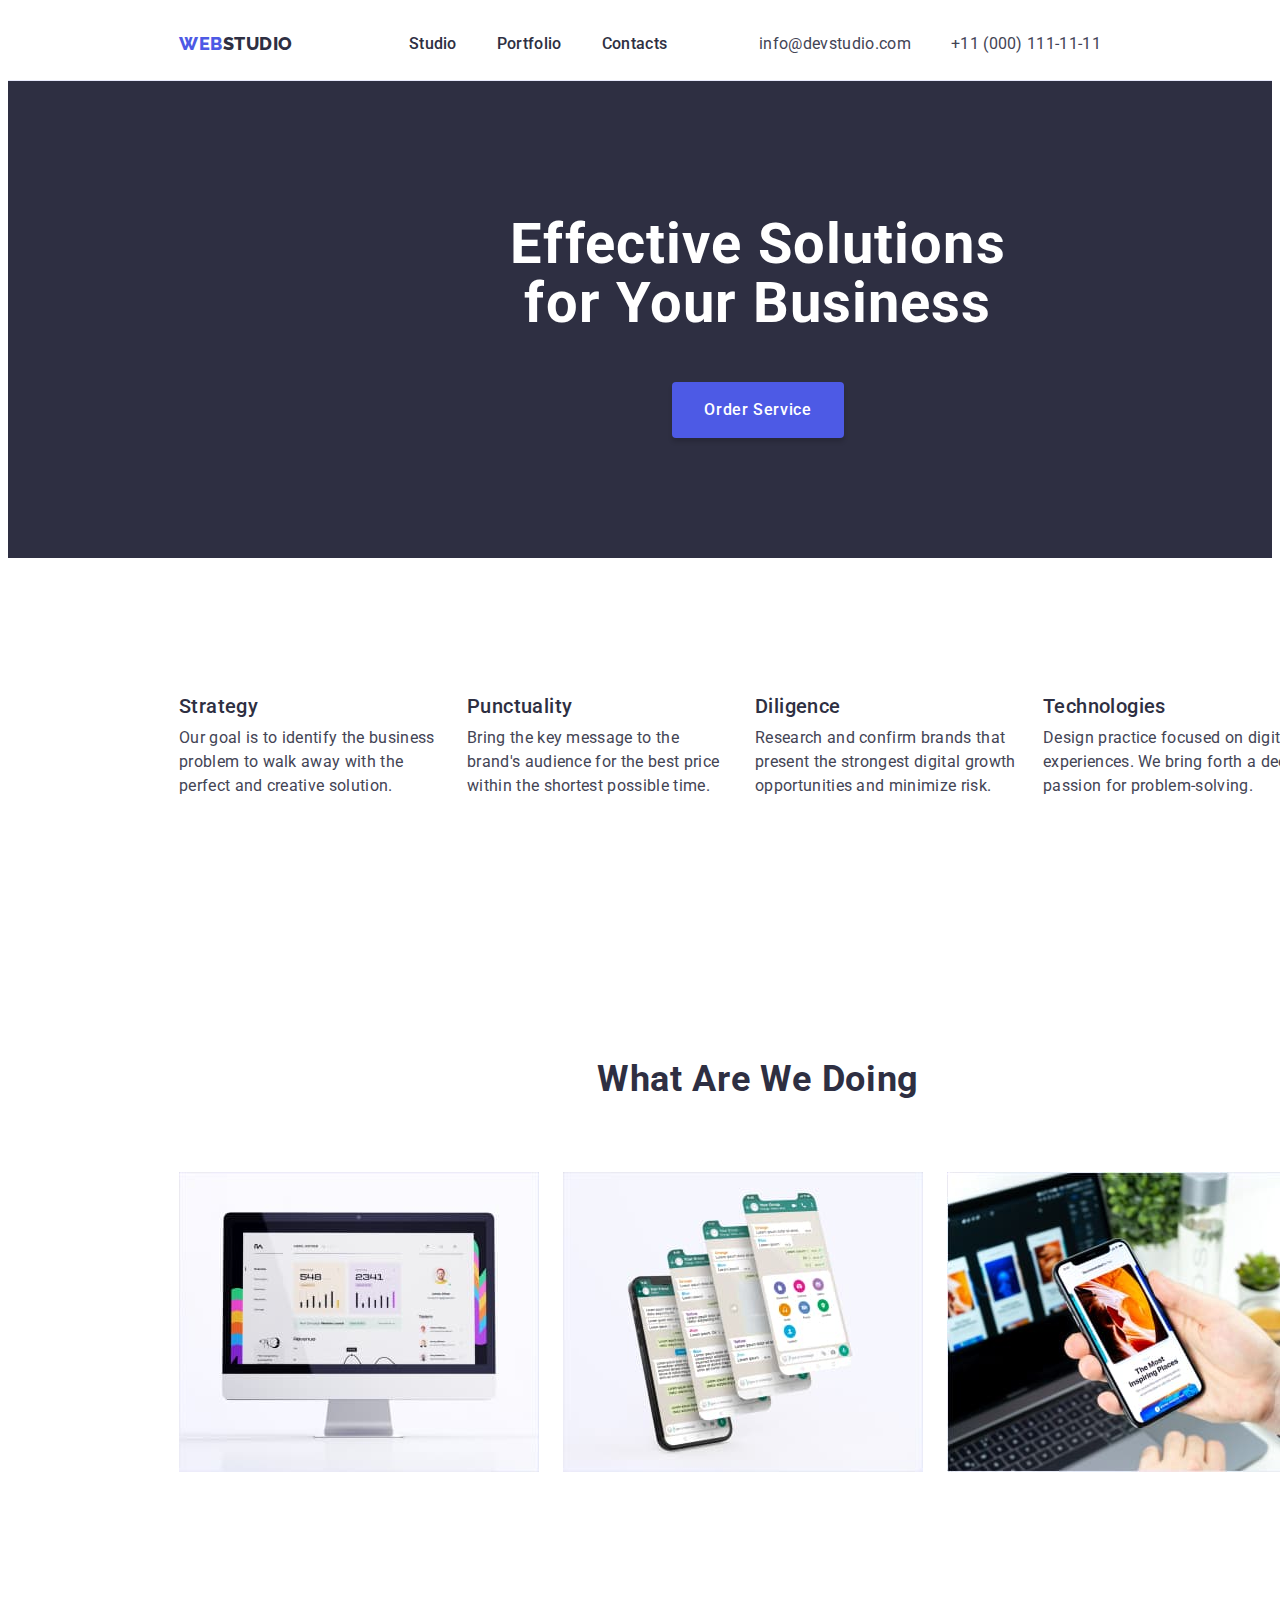
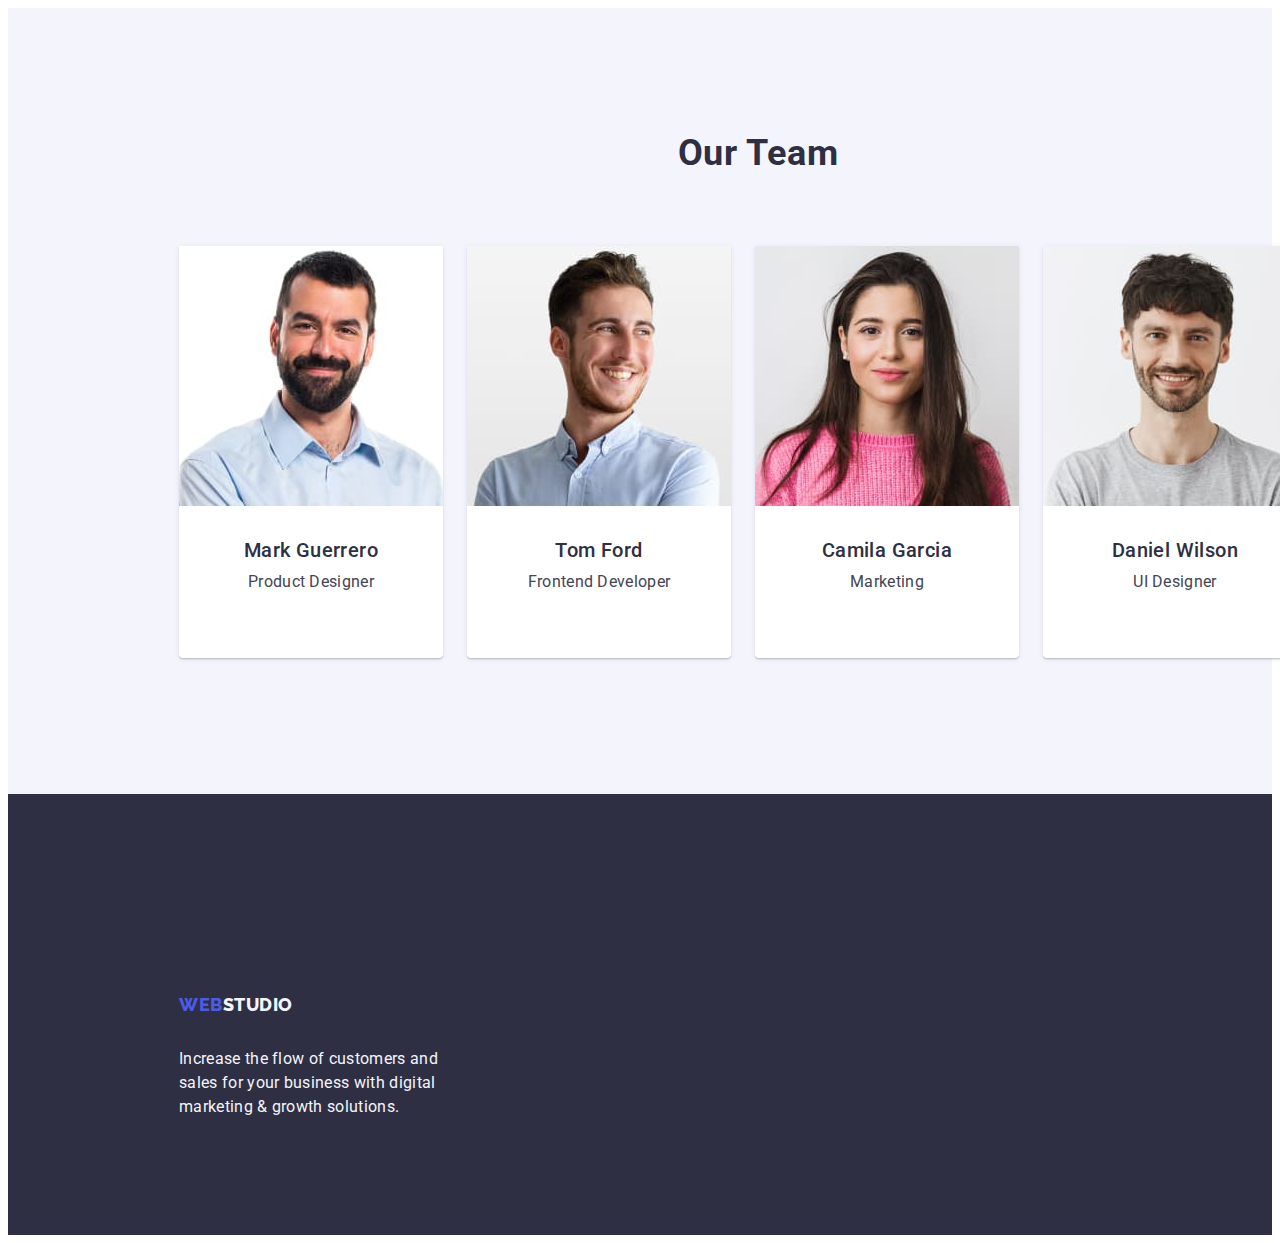
==== commit 6e5ad710: "Update 3.0" ====
--- a/index.html
+++ b/index.html
@@ -31,7 +31,7 @@
           <a class="logo" href="./index.html"
             >WEB<span class="logo-part">STUDIO</span></a
           >
-          <menu class="main-menu navlinks-list">
+          <menu class="main-menu">
             <li class="navlinks-items-list">
               <a class="navlinks" href="./index.html">Studio</a>
             </li>
@@ -68,6 +68,7 @@
       </section>
       <section class="other-section">
         <div class="container">
+          <h2 class="visually-hidden">Studio</h2>
           <ul class="block-description">
             <li class="description-item">
               <h3 class="third-heading">Strategy</h3>
--- a/css/styles.css
+++ b/css/styles.css
@@ -14,7 +14,7 @@
 }
 .container {
   width: 1158px;
-  margin: 0 auto;
+  margin: 0 156px;
   padding: 0 15px;
 }
 .section {
@@ -95,7 +95,6 @@
   font-size: 18px;
   color: var(--iris, #4d5ae5);
   margin-left: 0px;
-  margin-right: 76px;
 }
 .logo:hover,
 .logo:focus {
@@ -119,6 +118,9 @@
 .main-links {
   text-decoration: none;
   max-width: 360px;
+}
+main > .section {
+  padding: 96px 0 120px 0;
 }
 
 .description,
@@ -176,7 +178,6 @@
   padding-top: 0px;
   padding-bottom: 0px;
   margin-top: 0px;
-  text-align: center;
 }
 .other-section {
   padding: 120px 0;
@@ -215,7 +216,6 @@
 .logo-down:focus {
   color: var(--iris, #4d5ae5);
 }
-
 .first-section {
   background-color: var(--navyblue, #2e2f42);
 }
@@ -236,6 +236,7 @@
   font-weight: inherit;
   line-height: 1.5;
   letter-spacing: 0.32px;
+  margin-top: 8px;
 }
 .top-header {
   height: 72px;
@@ -261,22 +262,19 @@
   display: flex;
   align-items: center;
 }
+.part-navlinks > .logo {
+  margin-left: 0px;
+}
 .navlinks-items-list {
   padding: 24px 0;
 }
-
+.navlinks-items-list:first-child {
+  margin-left: 76px;
+}
 .navlinks-items-list:last-child {
   margin-right: 0px;
 }
 
-.navlinks:first-child {
-  margin-left: 76px;
-  margin-right: 40px;
-}
-.navlinks:last-child {
-  margin-left: 40px;
-  margin-right: auto;
-}
 .contacts-list {
   display: flex;
   gap: 40px;
@@ -369,7 +367,7 @@
 .footer-container > .credo {
   max-width: 264px;
 }
-.no-visible-header:not(:focus):not(:active) {
+.visually-hidden:not(:focus):not(:active) {
   clip: rect(0 0 0 0);
   clip-path: inset(100%);
   height: 1px;
@@ -380,8 +378,9 @@
 }
 .button-list {
   display: flex;
-  align-items: flex-start;
+  align-items: center;
   justify-content: center;
+  margin-bottom: 72px;
 }
 .main-links-list {
   display: flex;
@@ -389,15 +388,13 @@
   flex-direction: row;
   flex-wrap: wrap;
   column-gap: 24px;
+  row-gap: 48px;
 }
 .main-links-item:nth-child(1n + 3) {
   margin-left: 0px;
 }
-.main-links-item {
-  flex-basis: calc((100%-24px) / 3);
-}
-.main-links-item:nth-child(-n + 6) {
-  margin-bottom: 48px;
+.main-links-item:first-child {
+  width: calc((100% - 48px) / 3);
 }
 .down-description {
   display: flex;
@@ -424,3 +421,8 @@
 .down {
   padding: 100px 0;
 }
+.description-down {
+  padding: 32px 16px;
+  border: 1px solid var(--cornflower, #e7e9fc);
+  border-top: none;
+}
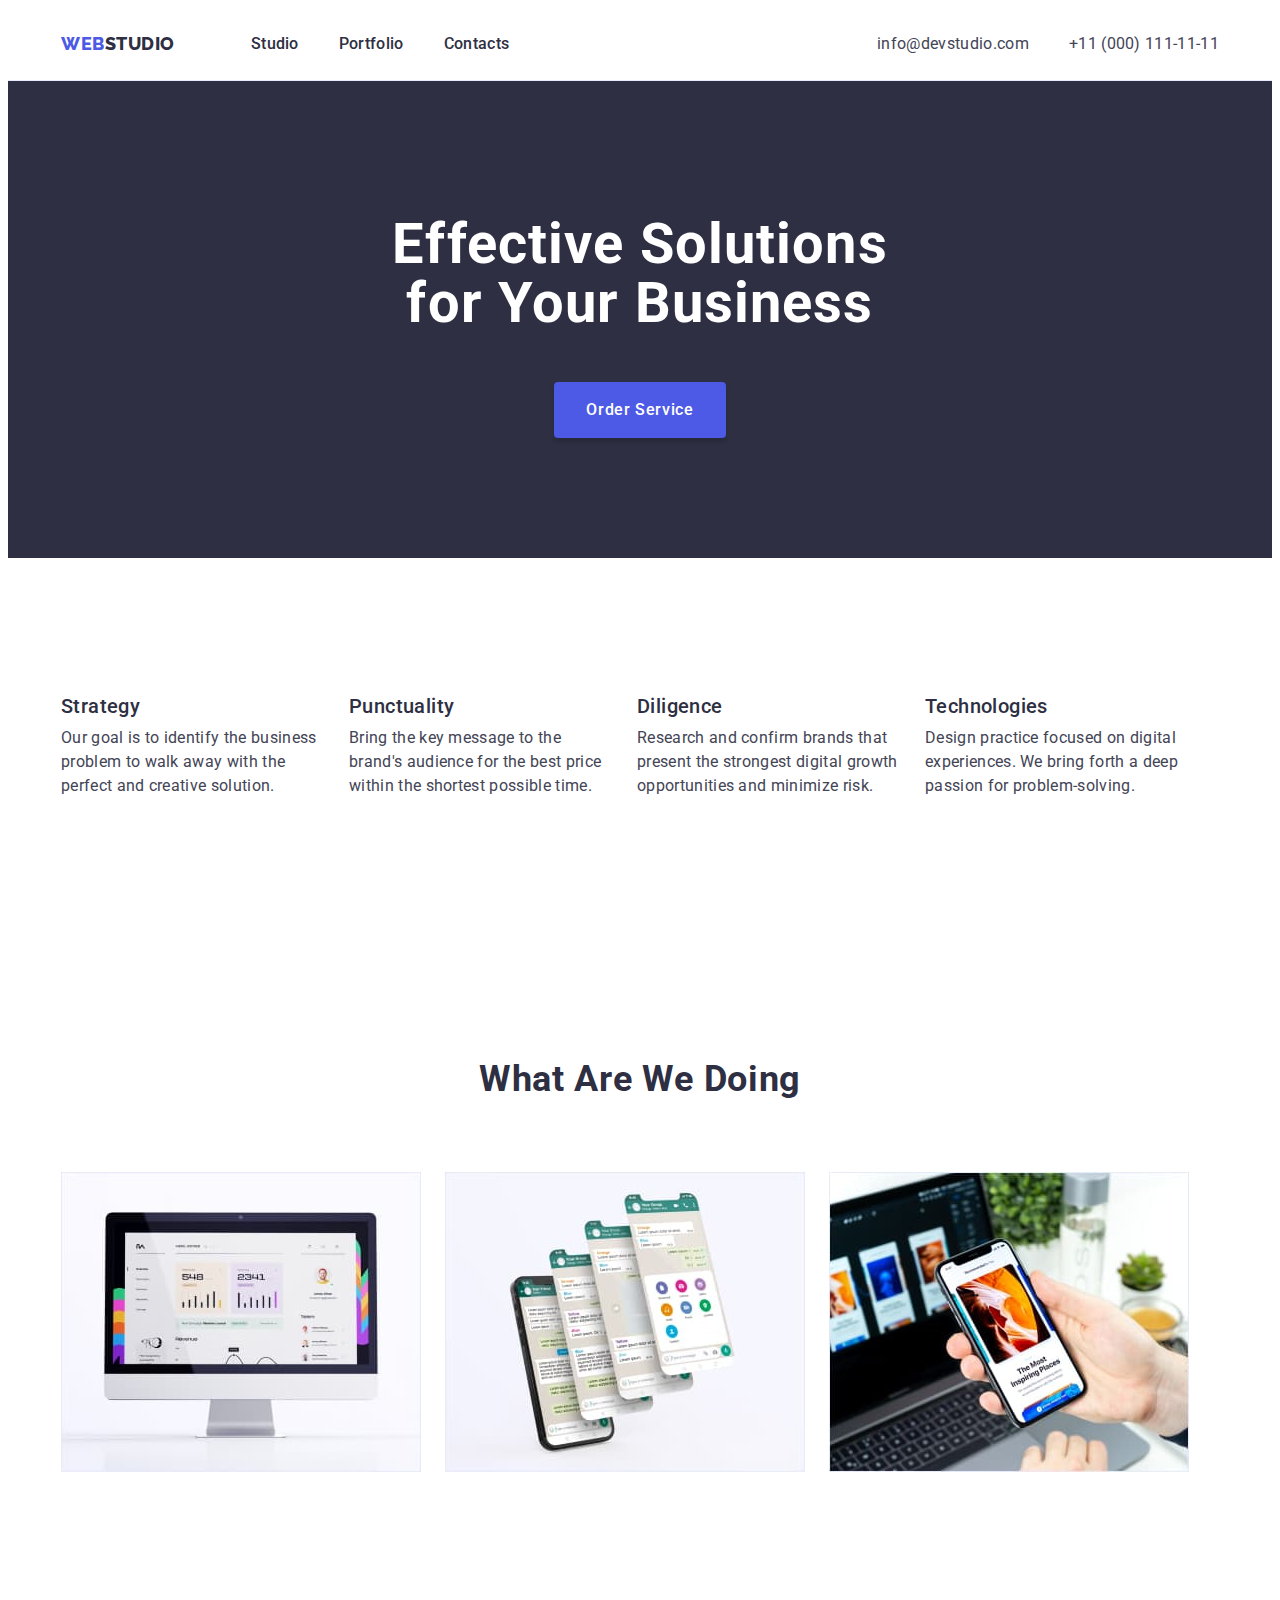
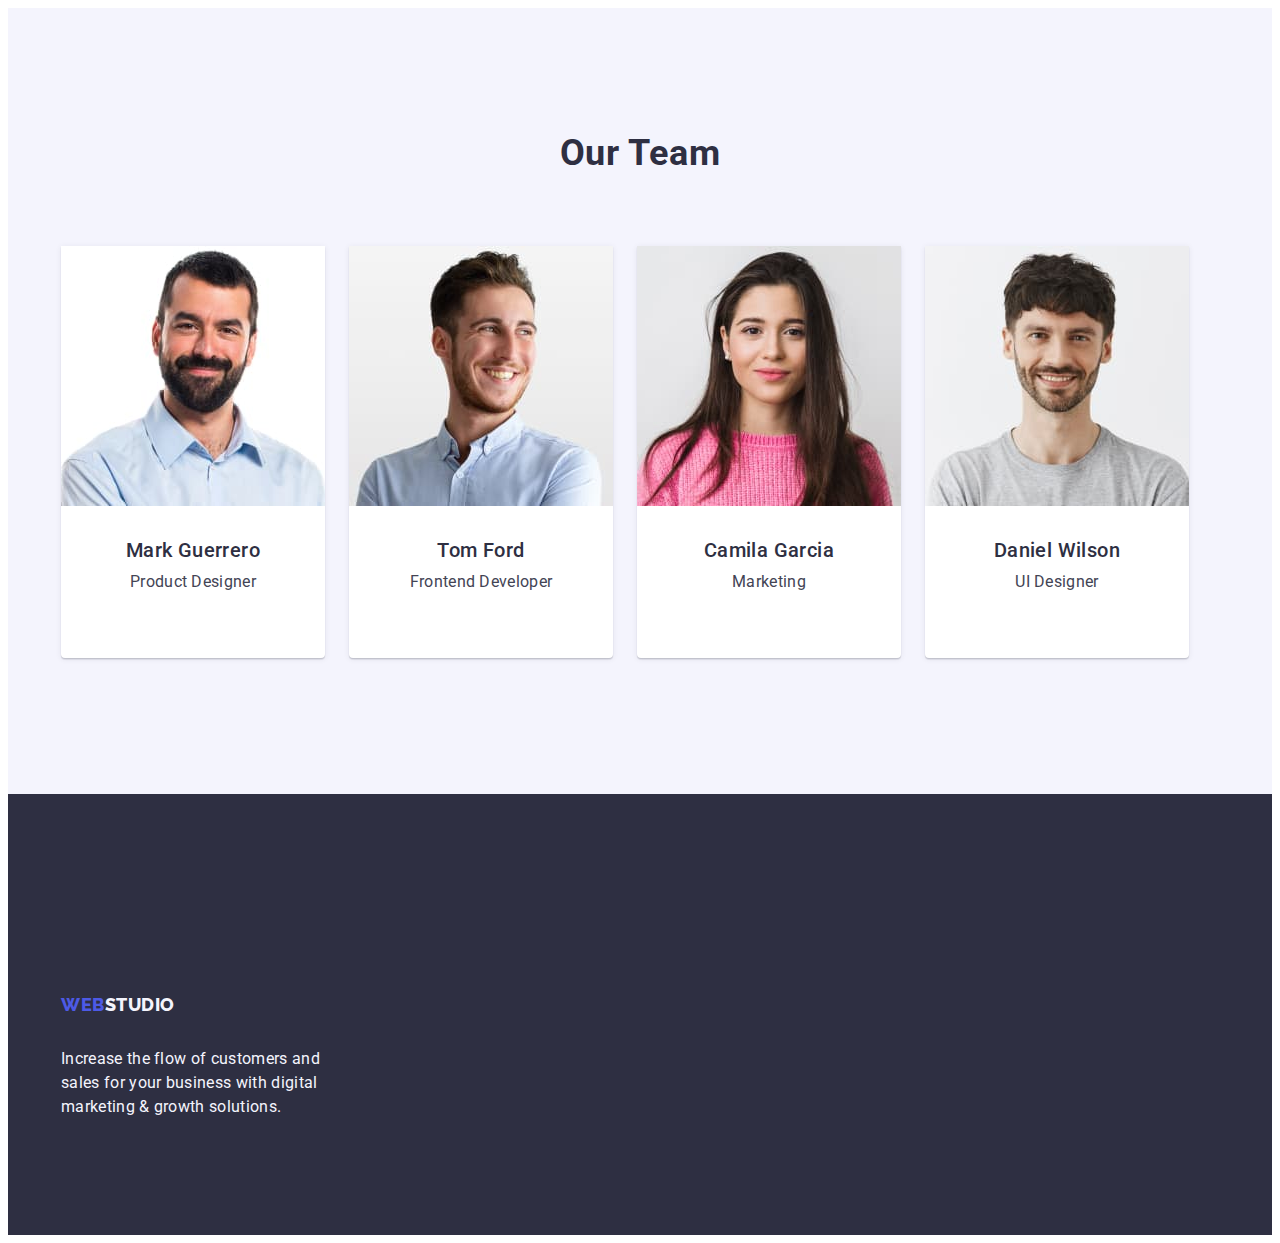
==== commit 07957c10: "Update 4.0" ====
--- a/index.html
+++ b/index.html
@@ -31,7 +31,7 @@
           <a class="logo" href="./index.html"
             >WEB<span class="logo-part">STUDIO</span></a
           >
-          <menu class="main-menu">
+          <ul class="nav-menu">
             <li class="navlinks-items-list">
               <a class="navlinks" href="./index.html">Studio</a>
             </li>
@@ -41,7 +41,7 @@
             <li class="navlinks-items-list">
               <a class="navlinks" href="#">Contacts</a>
             </li>
-          </menu>
+          </ul>
         </nav>
         <address class="part-contact-links">
           <ul class="contacts-list">
--- a/css/styles.css
+++ b/css/styles.css
@@ -14,7 +14,7 @@
 }
 .container {
   width: 1158px;
-  margin: 0 156px;
+  margin: 0 auto;
   padding: 0 15px;
 }
 .section {
@@ -27,6 +27,7 @@
   line-height: 1.5;
   letter-spacing: 0.32px;
   background-color: var(--navyblue, #2e2f42);
+  max-width: 264px;
 }
 .filtr {
   font-weight: 500;
@@ -65,7 +66,7 @@
   text-align: center;
   background-color: var(--ocean, #404bbf);
   border-radius: 4px;
-  border: 1px solid var(--cornflover, #e7e9fc);
+  border: 1px solid transparent;
   text-align: center;
 }
 .contacts {
@@ -131,7 +132,7 @@
   letter-spacing: 0.32px;
   color: var(--slate, #434455);
 }
-.main-menu {
+.nav-menu {
   display: flex;
   gap: 40px;
   list-style-type: none;
@@ -264,13 +265,11 @@
 }
 .part-navlinks > .logo {
   margin-left: 0px;
+  margin-right: 76px;
 }
 .navlinks-items-list {
   padding: 24px 0;
 }
-.navlinks-items-list:first-child {
-  margin-left: 76px;
-}
 .navlinks-items-list:last-child {
   margin-right: 0px;
 }
@@ -304,7 +303,7 @@
 }
 .description-item:first-child {
   margin-left: 0px;
-  flex-basis: calc((100%-3 * 24px) / 4);
+  flex-basis: calc((100%-72px) / 4);
 }
 .description-item:last-child {
   margin-right: 0px;
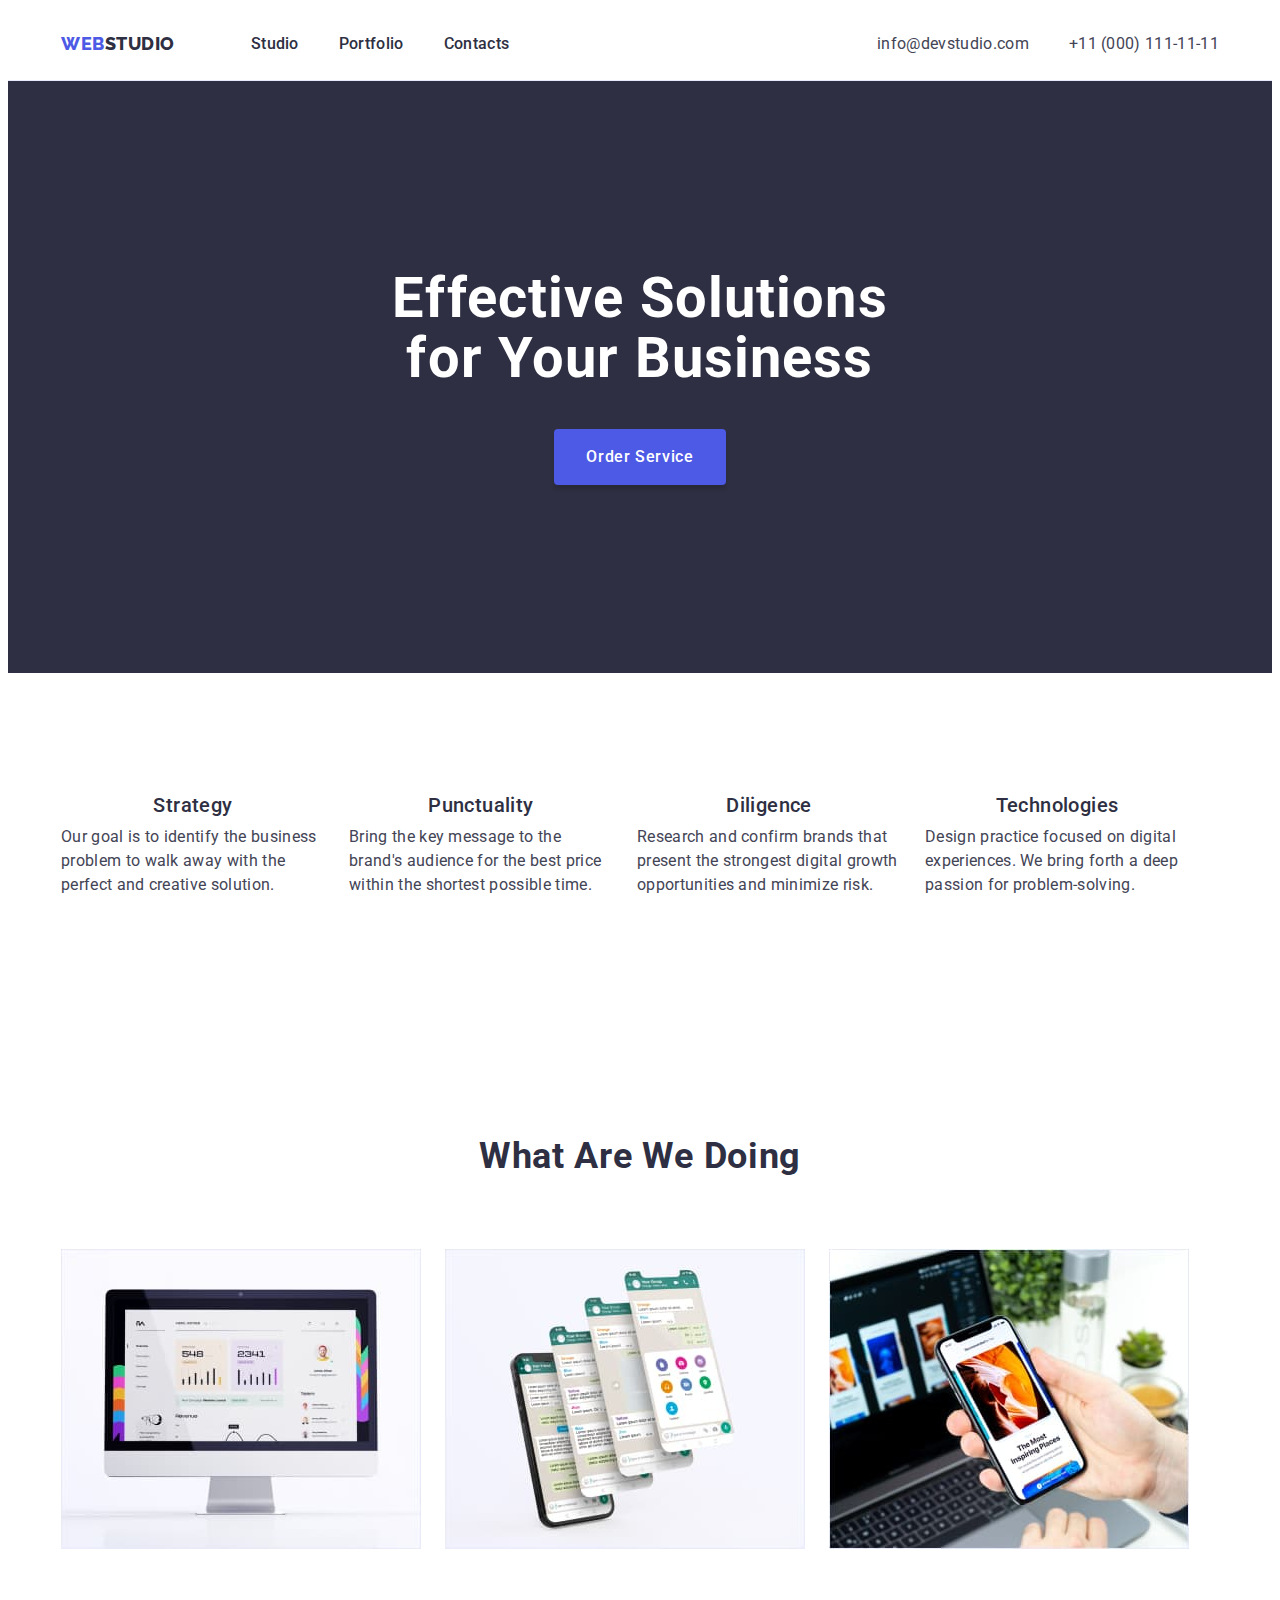
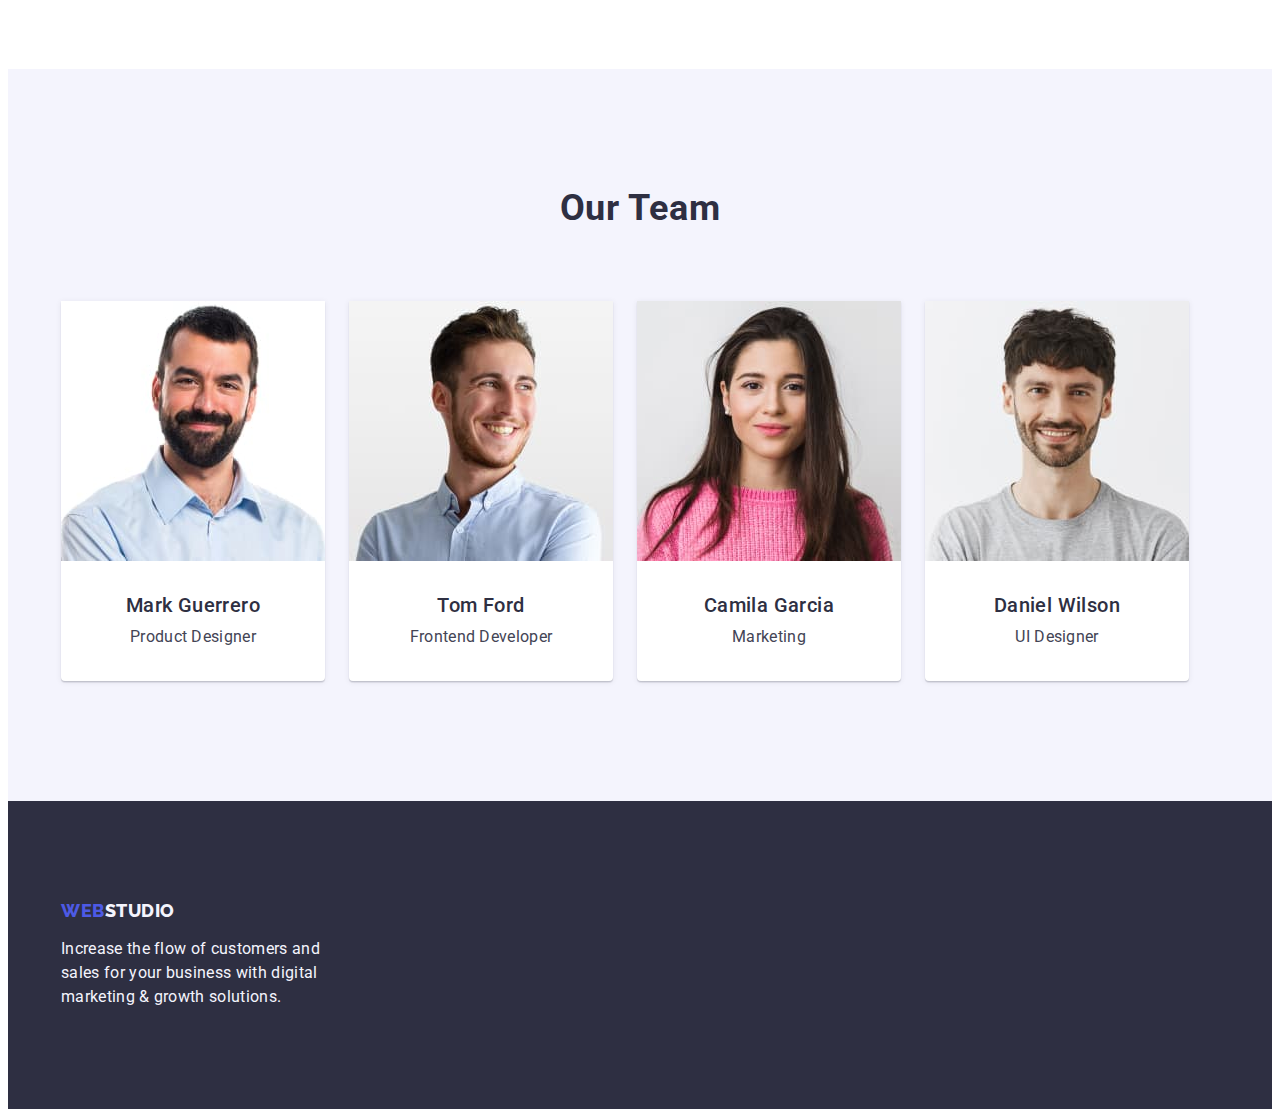
==== commit facd6d26: "Update 5.0" ====
--- a/index.html
+++ b/index.html
@@ -60,8 +60,8 @@
       </div>
     </header>
     <main>
-      <section class="first-section section">
-        <div class="container button-container">
+      <section class="first-section">
+        <div class="container">
           <h1 class="first-heading">Effective Solutions for Your Business</h1>
           <button type="button" class="order">Order Service</button>
         </div>
--- a/css/styles.css
+++ b/css/styles.css
@@ -12,6 +12,15 @@
   color: var(--navyblue, #2e2f42);
   font-weight: 400;
 }
+h1,
+h2,
+h3,
+h4,
+h5,
+h6,
+p {
+  margin: 0;
+}
 .container {
   width: 1158px;
   margin: 0 auto;
@@ -120,10 +129,6 @@
   text-decoration: none;
   max-width: 360px;
 }
-main > .section {
-  padding: 96px 0 120px 0;
-}
-
 .description,
 .job-position,
 .section1 {
@@ -155,6 +160,7 @@
   font-weight: 500;
   line-height: 1.5;
   display: block;
+  margin: 0 auto;
   text-align: center;
   letter-spacing: 0.64px;
   padding: 16px 32px;
@@ -173,6 +179,7 @@
   font-weight: 500;
   line-height: 1.2;
   letter-spacing: 0.4px;
+  text-align: center;
   /*hejka, w Figmie mamy headery nych kart wpisane jako Header 3 czy musimy to zmienić?*/
   color: var(--navyblue, #2e2f42);
   margin-bottom: 8px;
@@ -180,6 +187,9 @@
   padding-bottom: 0px;
   margin-top: 0px;
 }
+.description-down > .third-heading {
+  text-align: left;
+}
 .other-section {
   padding: 120px 0;
 }
@@ -189,9 +199,8 @@
   font-weight: 700;
   line-height: 1.11;
   letter-spacing: 0.72px;
+  text-align: center;
   text-transform: capitalize;
-  display: flex;
-  justify-content: center;
   margin-bottom: 72px;
 }
 .first-heading {
@@ -201,6 +210,10 @@
   font-weight: 700;
   line-height: 1.07;
   letter-spacing: 0.02em;
+  max-width: 496px;
+  text-align: center;
+  margin: 0 auto;
+  margin-bottom: 40px;
 }
 button {
   cursor: pointer;
@@ -222,6 +235,7 @@
 }
 .second-section {
   background-color: var(--white, #fff);
+  margin-top: 0;
 }
 .third-section {
   background-color: var(--cloud, #f4f4fd);
@@ -242,26 +256,32 @@
 .top-header {
   height: 72px;
   border-bottom: 1px solid var(--cornflower, #e7e9fc);
-  background: var(--white, #fff);
-  display: flex;
-  justify-content: space-between;
+  display: flex;
 }
 .top-header > .container {
   display: flex;
   align-items: center;
-  justify-content: space-between;
+}
+a {
+  text-decoration: none;
 }
 
 ul {
   list-style: none;
-  display: flex;
-  flex-wrap: wrap;
+  margin: 0;
+  padding-left: 0;
   padding-inline-start: 0px;
 }
-.part-navlinks,
+.part-navlinks {
+  display: flex;
+  align-items: center;
+  margin-left: 0;
+  margin-right: auto;
+}
 .part-contact-links {
   display: flex;
   align-items: center;
+  margin-left: auto;
 }
 .part-navlinks > .logo {
   margin-left: 0px;
@@ -279,22 +299,17 @@
   gap: 40px;
 }
 
-.button-container {
+/*.button-container {
   display: flex;
   flex-wrap: wrap;
   flex-direction: column;
   align-items: center;
   justify-content: center;
   gap: 10px;
-}
-.first-heading {
-  max-width: 496px;
-  text-align: center;
-}
+}*/
+
 .description-item {
   max-width: 264px;
-  display: flex;
-  flex-direction: column;
 }
 .block-description {
   flex-wrap: nowrap;
@@ -302,7 +317,6 @@
   gap: 24px;
 }
 .description-item:first-child {
-  margin-left: 0px;
   flex-basis: calc((100%-72px) / 4);
 }
 .description-item:last-child {
@@ -313,9 +327,6 @@
   flex-wrap: nowrap;
   gap: 24px;
 }
-.images-section-item:first-child {
-  margin-left: 0px;
-}
 
 .images-section-item:last-child {
   margin-right: 0px;
@@ -337,11 +348,6 @@
   flex-direction: row;
 }
 .images-section-item2 {
-  display: flex;
-  flex-direction: column;
-  align-items: center;
-  padding-top: 0px;
-  padding-bottom: 0px;
   border-radius: 0px 0px 4px 4px;
   background: var(--white, #fff);
   box-shadow: 0px 2px 1px 0px rgba(46, 47, 66, 0.08),
@@ -360,7 +366,6 @@
   justify-content: flex-start;
 }
 .footer-container > .logo {
-  margin-top: 101.5px;
   gap: 17.5px;
 }
 .footer-container > .credo {
@@ -375,6 +380,16 @@
   white-space: nowrap;
   width: 1px;
 }
+/*ten visually-hidden nam polecał trener kijhank*/
+/*.visually-hidden {
+  position: absolute;
+  width: 1px;
+  height: 1px;
+  margin: -1px;
+  border: 0;
+  padding: 0;
+  podany panem visually hidden nie działa
+}*/
 .button-list {
   display: flex;
   align-items: center;
@@ -396,14 +411,12 @@
   width: calc((100% - 48px) / 3);
 }
 .down-description {
-  display: flex;
-  flex-direction: column;
-  justify-content: center;
-  align-items: center;
   padding: 32px 16px;
 }
 img {
   display: block;
+  max-width: 100%;
+  height: auto;
 }
 .first-section {
   padding: 188px 0px;
